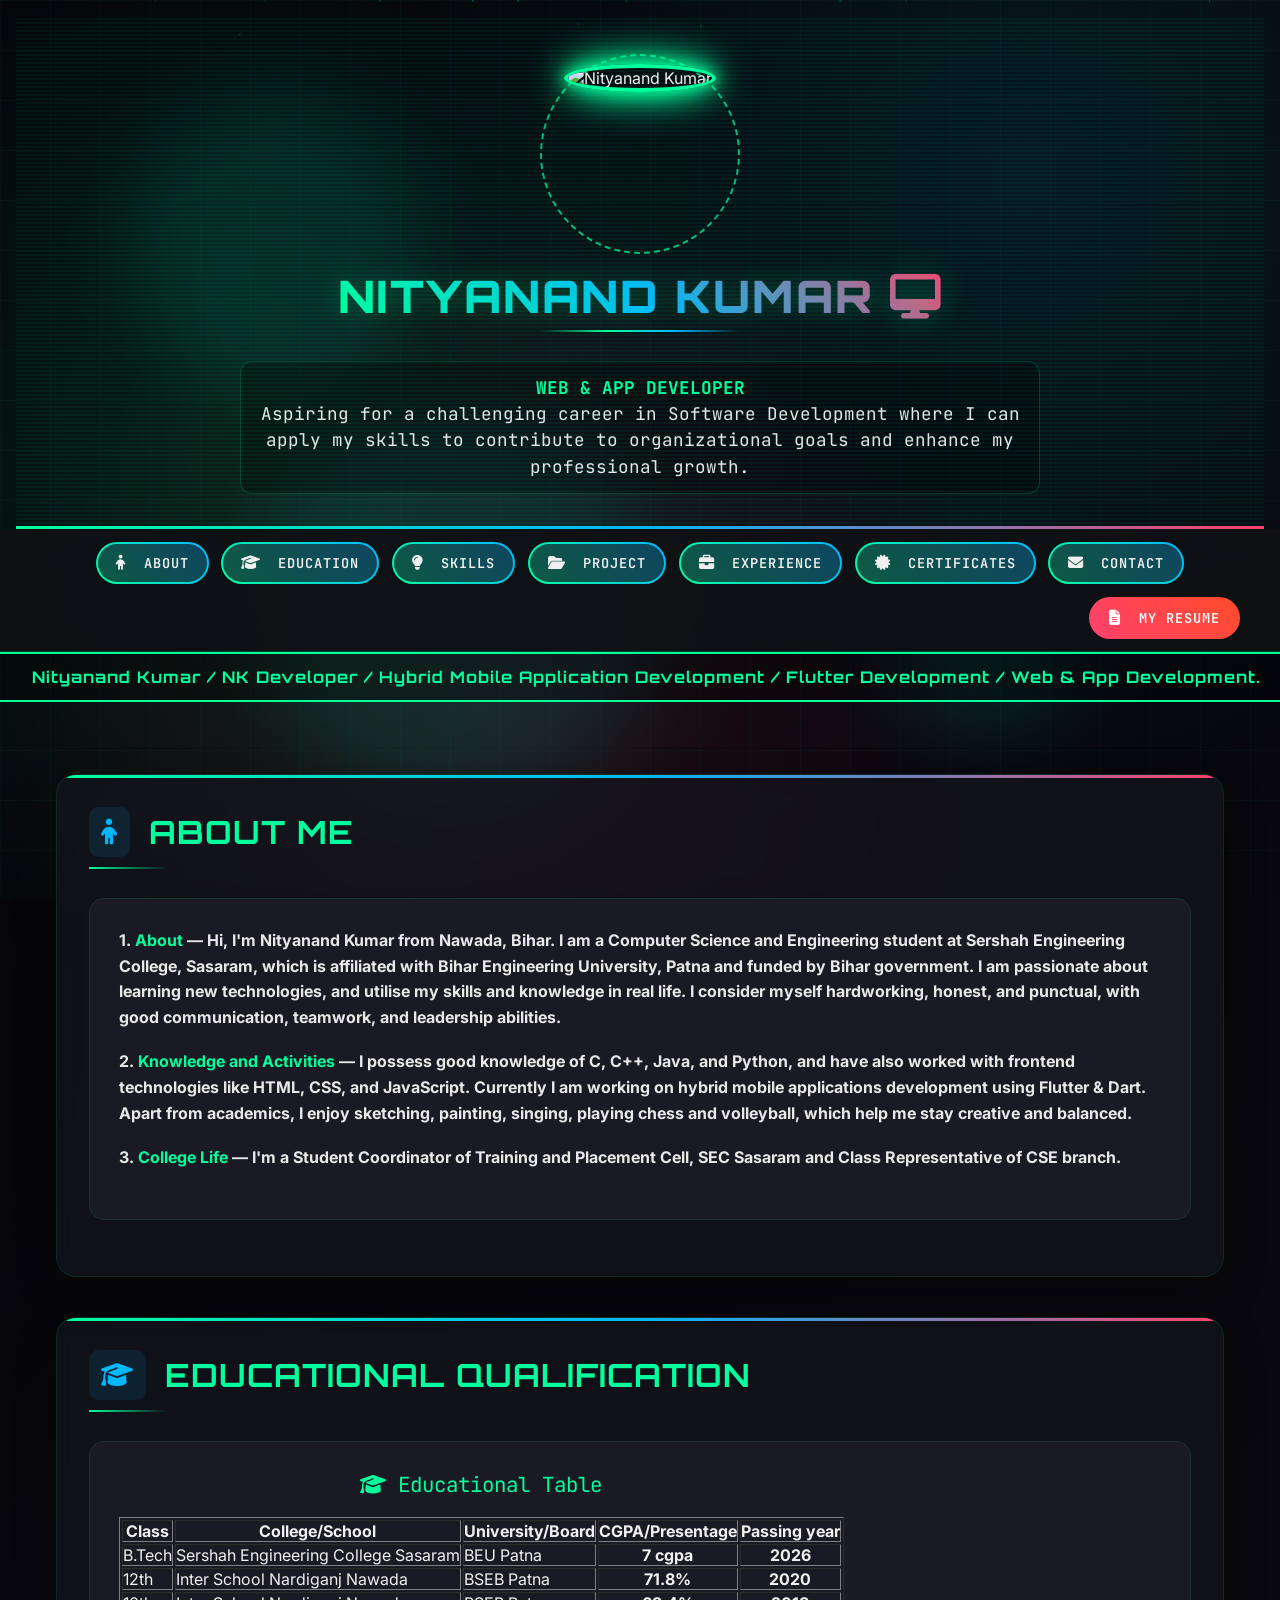
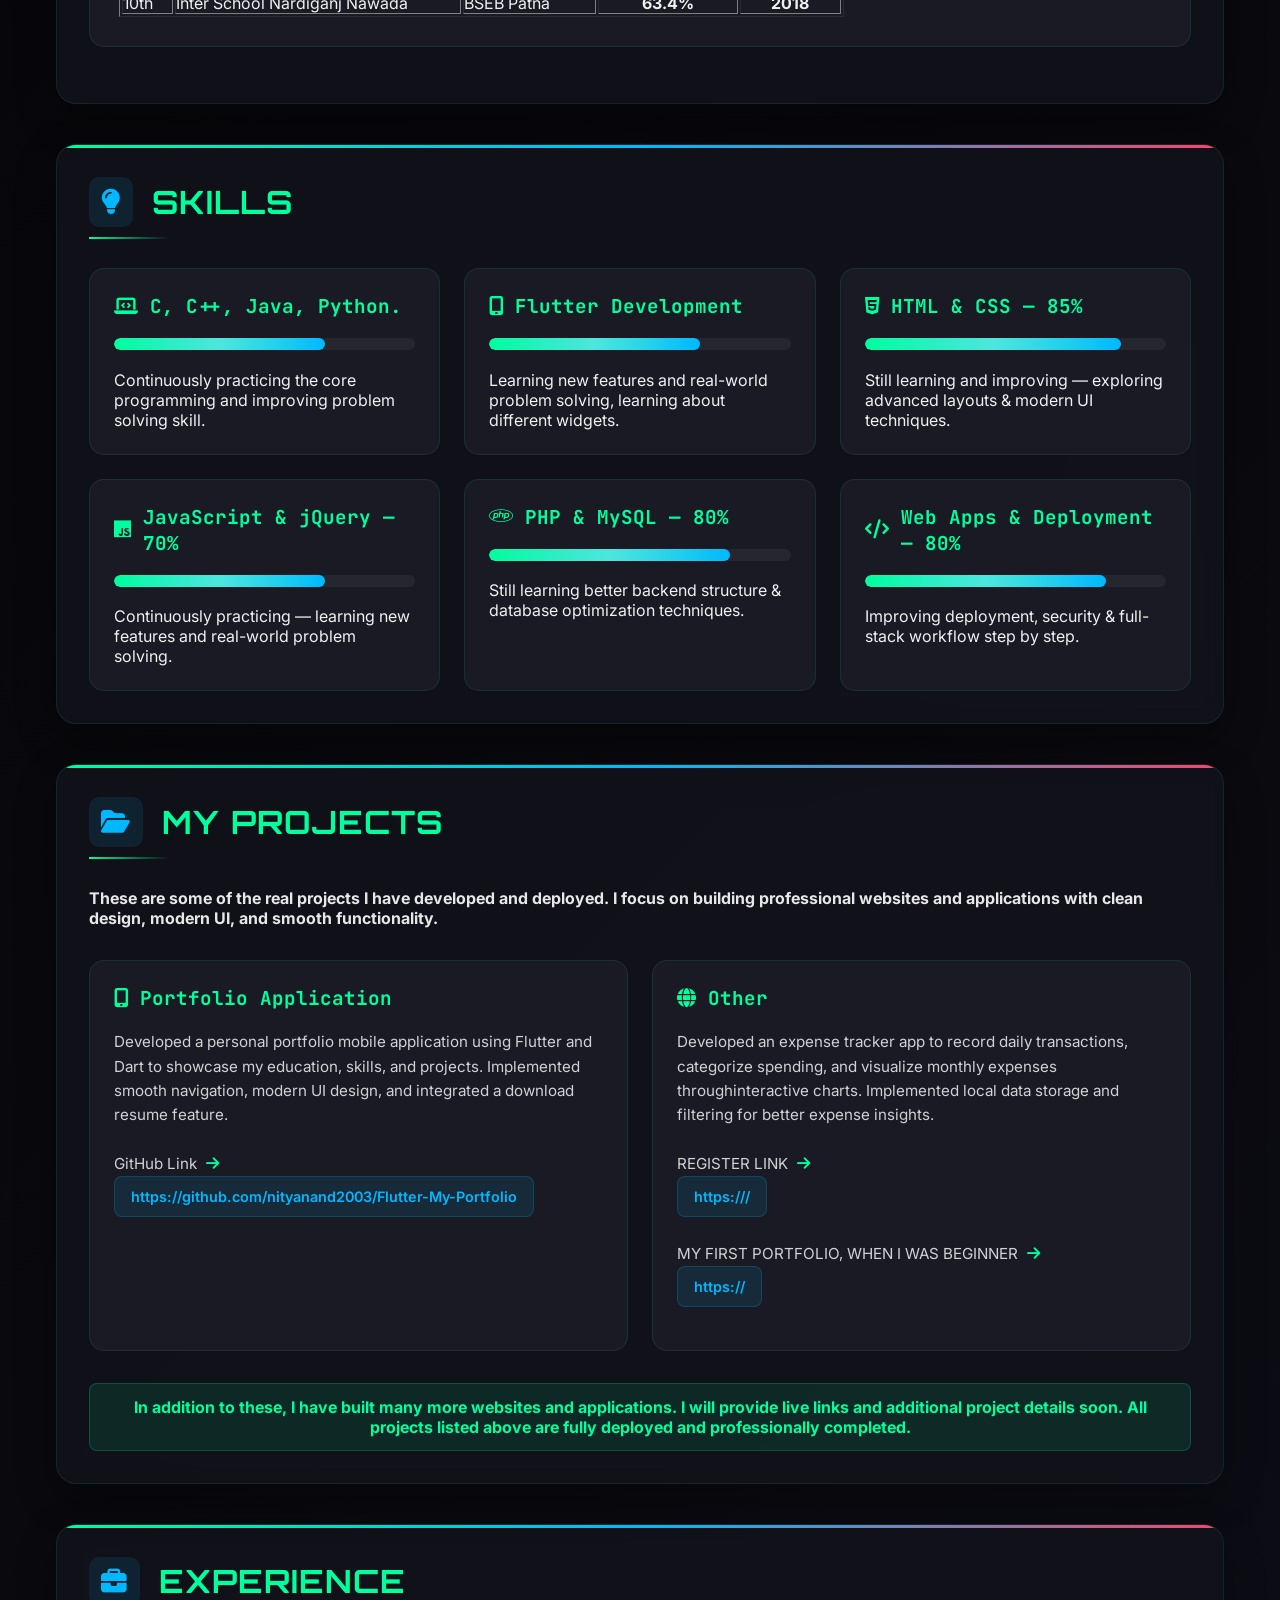
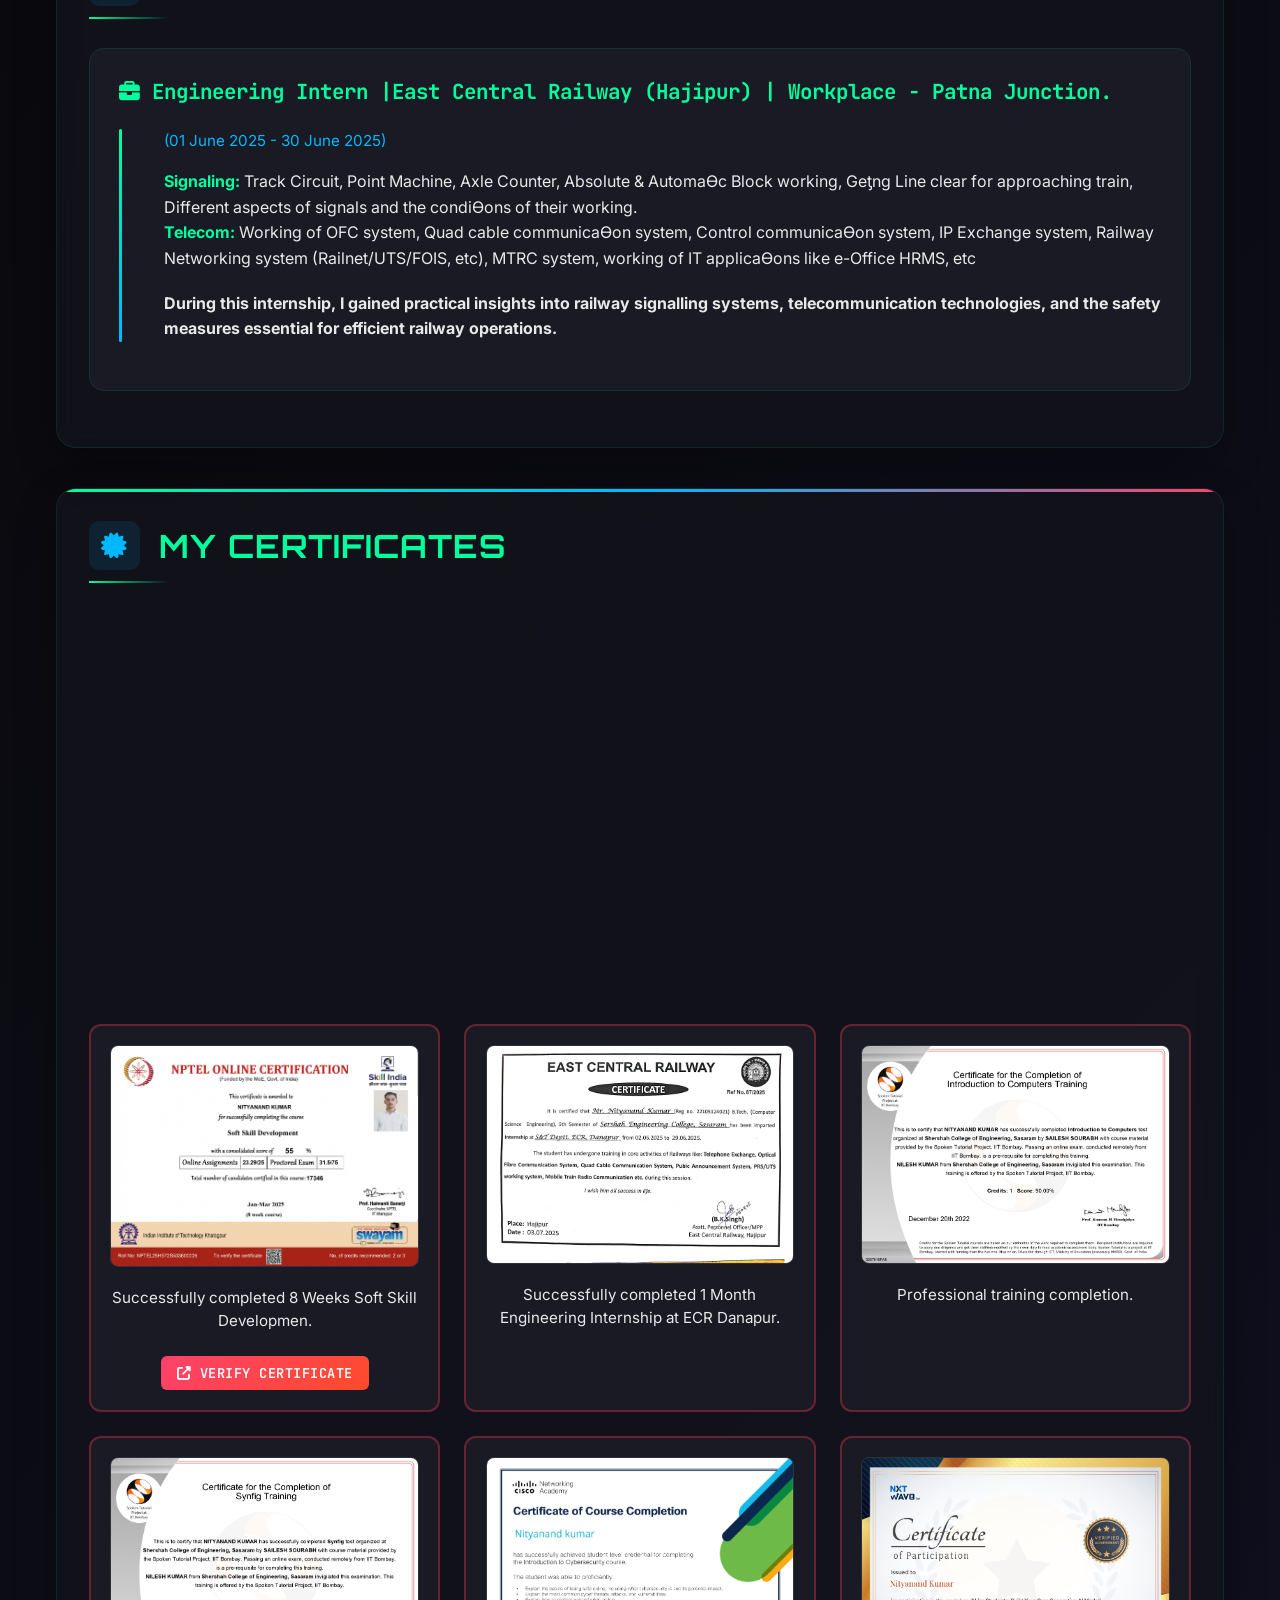
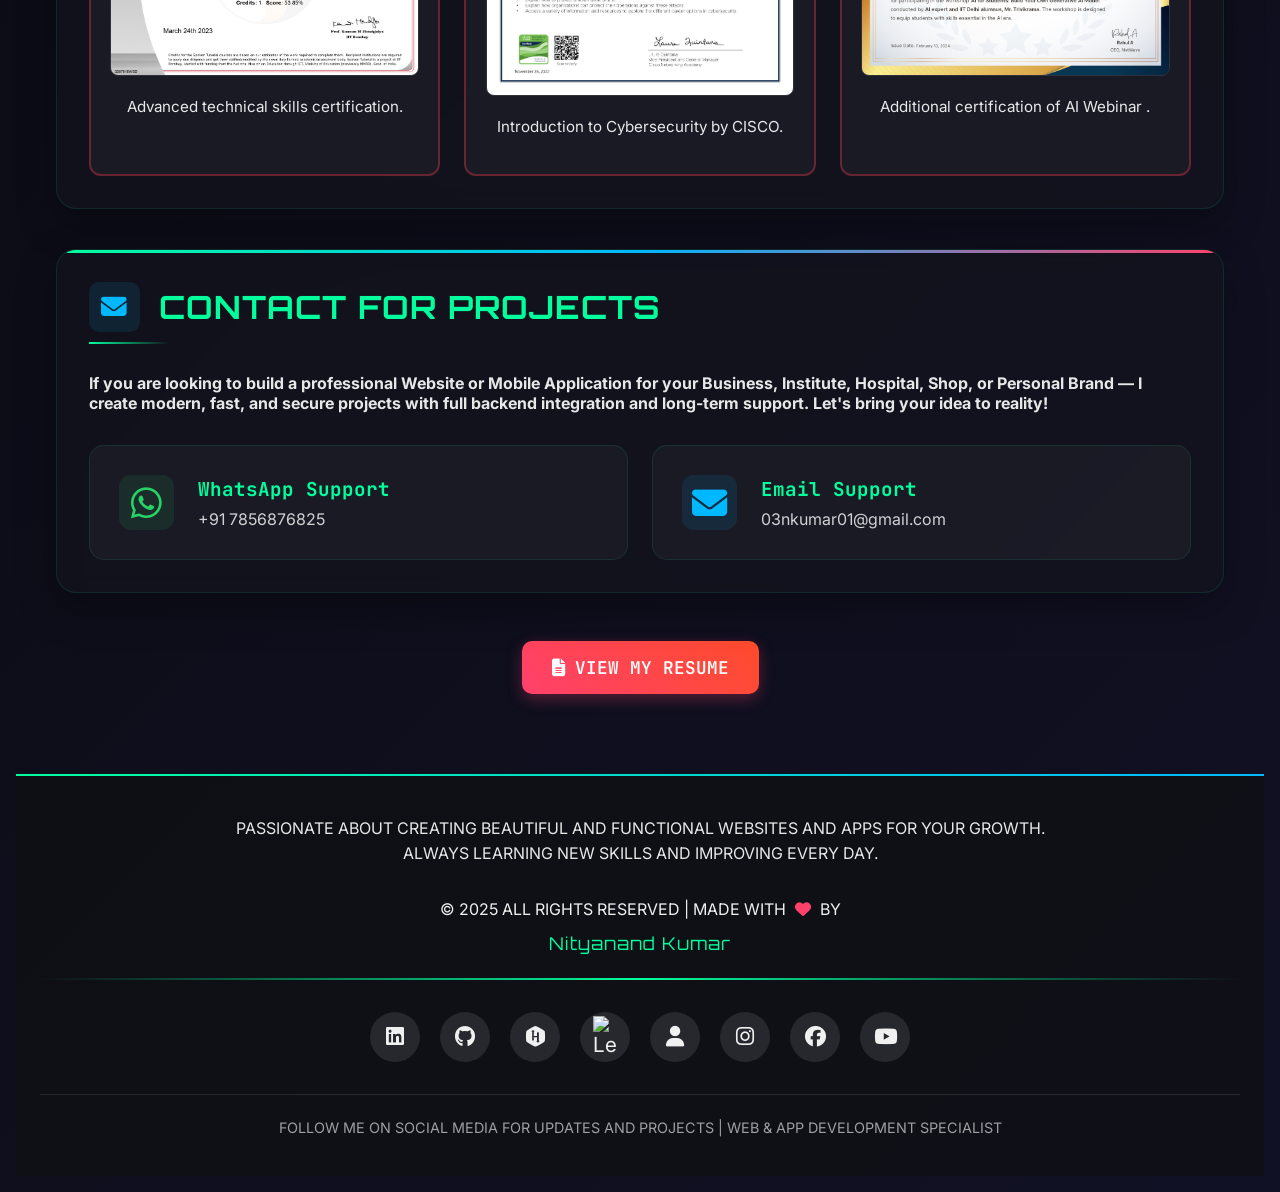
==== My_Portfolio.html @ c2ec9e03 "first commit" ====
<!DOCTYPE html>
<html lang="en">

<head>
    <meta charset="UTF-8">
    <meta name="viewport" content="width=device-width, initial-scale=1.0">
    <title>NK Developer — Nityanand Kumar | Web & App Developer | Content Creator</title>
    <meta name="description"
        content="Nityanand Kumar | Professional Web Developer & App Developer | Content Creator | Creating powerful portfolio, business, and institutional websites with clean design and smart functionality.">
    <meta name="keywords"
        content="web developer, app developer, NK Developer, N Kumar, Nityanand, Nityanand Kumar, portfolio website, business website, web development, flutter development, Hybrid mobile app developer, app development, content creator">
    <meta name="author" content="Nityanand Kumar">
    <meta name="robots" content="index, follow">
    <meta property="og:title" content="NK Developer — Nityanand Kumar | Professional Web & App Developer">
    <meta property="og:description"
        content="Professional Web Developer & App Developer creating powerful websites and applications with clean design and smart functionality.">
    <meta property="og:type" content="website">
    <meta property="og:url" content="https://">
    <link rel="canonical" href="https://">

    <!-- Favicon -->
    <link rel="icon" type="image/x-icon"
        href="https://res.cloudinary.com/dmbr1jnez/image/upload/v1766595678/r0cweq0bkwaggs6kukcj.jpg">

    <link rel="stylesheet" href="https://cdnjs.cloudflare.com/ajax/libs/font-awesome/6.5.0/css/all.min.css">
    <link
        href="https://fonts.googleapis.com/css2?family=Orbitron:wght@400;700;900&family=Exo+2:wght@300;400;600;800&family=JetBrains+Mono:wght@300;400;600&family=Inter:wght@400;600;800&display=swap"
        rel="stylesheet">

    <!-- Structured Data for SEO -->
    <script type="application/ld+json">
    {
        "@context": "https://",
        "@type": "Person",
        "name": "Nityanand Kumar",
        "alternateName": "NK Developer",
        "url": "https://",
        "image": "https://res.cloudinary.com/dmbr1jnez/image/upload/v1766595678/r0cweq0bkwaggs6kukcj.jpg",
        "jobTitle": "Web & App Developer",
        "description": "Professional Web Developer and App Developer creating powerful websites and applications.",
        "address": {
            "@type": "PostalAddress",
            "addressRegion": "Bihar",
            "addressCountry": "India"
        },
        "sameAs": [
            "https://www.instagram.com/03nkumar",
            "https://youtube.com/@nkumarvideos",
            "https://www.sololearn.com/profile/"
        ]
    }
    </script>

    <style>
        :root {
            --primary: #00ff9d;
            --secondary: #00b8ff;
            --accent: #ff416c;
            --dark: #0a0a0f;
            --darker: #050508;
            --light: #f0f0f0;
            --card-bg: rgba(20, 20, 30, 0.7);
            --neon-glow: 0 0 15px var(--primary), 0 0 30px var(--primary), 0 0 45px var(--primary);
            --blue-glow: 0 0 15px var(--secondary), 0 0 30px var(--secondary), 0 0 45px var(--secondary);
            --red-glow: 0 0 15px var(--accent);
        }

        * {
            margin: 0;
            padding: 0;
            box-sizing: border-box;
            scroll-behavior: smooth;
        }

        body {
            font-family: 'Inter', sans-serif;
            background: linear-gradient(135deg, var(--darker) 0%, var(--dark) 50%, #111125 100%);
            color: var(--light);
            min-height: 100vh;
            overflow-x: hidden;
            position: relative;
            margin: 1rem;
        }

        caption {
            color: var(--primary);
            font-family: 'JetBrains Mono', monospace;
            font-size: 1.3rem;
            margin-bottom: 1.2rem;
            align-items: center;
            gap: 12px;
        }

        /* Animated Background */
        .bg-animation {
            position: fixed;
            top: 0;
            left: 0;
            width: 100%;
            height: 100%;
            z-index: -1;
            overflow: hidden;
        }

        .particles {
            position: absolute;
            width: 100%;
            height: 100%;
            background:
                radial-gradient(circle at 20% 50%, rgba(0, 255, 157, 0.1) 0%, transparent 50%),
                radial-gradient(circle at 80% 20%, rgba(0, 184, 255, 0.1) 0%, transparent 50%),
                radial-gradient(circle at 40% 80%, rgba(255, 65, 108, 0.1) 0%, transparent 50%);
        }

        .grid-lines {
            position: absolute;
            width: 100%;
            height: 100%;
            background-image:
                linear-gradient(rgba(0, 255, 157, 0.03) 1px, transparent 1px),
                linear-gradient(90deg, rgba(0, 184, 255, 0.03) 1px, transparent 1px);
            background-size: 50px 50px;
            animation: gridMove 20s linear infinite;
        }

        @keyframes gridMove {
            0% {
                transform: translate(0, 0);
            }

            100% {
                transform: translate(50px, 50px);
            }
        }

        .floating-shapes {
            position: absolute;
            width: 100%;
            height: 100%;
        }

        .shape {
            position: absolute;
            border-radius: 50%;
            background: linear-gradient(45deg, var(--primary), var(--secondary));
            opacity: 0.1;
            filter: blur(40px);
            animation: float 20s infinite ease-in-out;
        }

        .shape:nth-child(1) {
            width: 300px;
            height: 300px;
            top: 10%;
            left: 10%;
            animation-delay: 0s;
        }

        .shape:nth-child(2) {
            width: 200px;
            height: 200px;
            top: 60%;
            right: 15%;
            animation-delay: -5s;
        }

        .shape:nth-child(3) {
            width: 400px;
            height: 400px;
            bottom: 10%;
            left: 20%;
            animation-delay: -10s;
        }

        @keyframes float {

            0%,
            100% {
                transform: translateY(0) rotate(0deg);
            }

            33% {
                transform: translateY(-30px) rotate(120deg);
            }

            66% {
                transform: translateY(30px) rotate(240deg);
            }
        }

        /* Header */
        .header {
            padding: 3rem 1.5rem 2rem;
            text-align: center;
            position: relative;
            overflow: hidden;
            border-bottom: 3px solid transparent;
            border-image: linear-gradient(90deg, var(--primary), var(--secondary), var(--accent)) 1;
        }

        .header::before {
            content: '';
            position: absolute;
            top: 0;
            left: 0;
            right: 0;
            bottom: 0;
            background: repeating-linear-gradient(0deg,
                    transparent,
                    transparent 2px,
                    rgba(0, 255, 157, 0.05) 2px,
                    rgba(0, 255, 157, 0.05) 4px);
            pointer-events: none;
        }

        .profile-container {
            position: relative;
            width: 180px;
            height: 180px;
            margin: 0 auto 1.5rem;
        }

        .profile-img {
            width: 100%;
            height: 100%;
            border-radius: 50%;
            object-fit: cover;
            border: 4px solid var(--primary);
            position: relative;
            z-index: 2;
            animation: profileGlow 3s ease-in-out infinite alternate;
            box-shadow: var(--neon-glow);
        }

        .profile-ring {
            position: absolute;
            top: -10px;
            left: -10px;
            right: -10px;
            bottom: -10px;
            border-radius: 50%;
            border: 2px dashed var(--primary);
            animation: spin 20s linear infinite;
            opacity: 0.7;
        }

        @keyframes profileGlow {
            0% {
                box-shadow: var(--neon-glow);
            }

            100% {
                box-shadow: var(--blue-glow);
            }
        }

        @keyframes spin {
            0% {
                transform: rotate(0deg);
            }

            100% {
                transform: rotate(360deg);
            }
        }

        .header h1 {
            font-family: 'Orbitron', sans-serif;
            font-size: 2.8rem;
            font-weight: 900;
            background: linear-gradient(45deg, var(--primary), var(--secondary), var(--accent));
            -webkit-background-clip: text;
            background-clip: text;
            color: transparent;
            letter-spacing: 2px;
            margin-bottom: 0.8rem;
            text-shadow: 0 0 30px rgba(0, 255, 157, 0.3);
            position: relative;
            display: inline-block;
        }

        .header h1::after {
            content: '';
            position: absolute;
            bottom: -8px;
            left: 50%;
            transform: translateX(-50%);
            width: 200px;
            height: 2px;
            background: linear-gradient(90deg, transparent, var(--primary), var(--secondary), transparent);
        }

        .tagline {
            font-family: 'JetBrains Mono', monospace;
            font-size: 1.1rem;
            color: rgba(255, 255, 255, 0.9);
            max-width: 800px;
            margin: 1.5rem auto 0;
            line-height: 1.5;
            padding: 0.8rem;
            background: rgba(0, 0, 0, 0.3);
            border-radius: 12px;
            border: 1px solid rgba(0, 255, 157, 0.2);
        }

        /* Hamburger Menu */
        .hamburger-menu {
            position: fixed;
            top: 20px;
            right: 20px;
            z-index: 1001;
            display: none;
            flex-direction: column;
            justify-content: space-between;
            width: 40px;
            height: 40px;
            padding: 8px;
            background: rgba(15, 17, 20, 0.95);
            border-radius: 8px;
            border: 2px solid rgba(0, 255, 157, 0.3);
            cursor: pointer;
        }

        .hamburger-menu span {
            display: block;
            height: 3px;
            width: 100%;
            background: var(--primary);
            border-radius: 3px;
            transition: all 0.3s ease;
        }

        .hamburger-menu.active span:nth-child(1) {
            transform: translateY(11px) rotate(45deg);
        }

        .hamburger-menu.active span:nth-child(2) {
            opacity: 0;
        }

        .hamburger-menu.active span:nth-child(3) {
            transform: translateY(-11px) rotate(-45deg);
        }

        /* Resume Modal */
        .resume-modal {
            position: fixed;
            top: 0;
            left: 0;
            width: 100%;
            height: 100%;
            background: rgba(0, 0, 0, 0.9);
            z-index: 2000;
            display: none;
            justify-content: center;
            align-items: center;
            opacity: 0;
            transition: opacity 0.3s ease;
            padding: 20px;
        }

        .resume-modal.active {
            display: flex;
            opacity: 1;
        }

        .resume-content {
            background: var(--dark);
            border-radius: 15px;
            width: 90%;
            max-width: 800px;
            max-height: 90vh;
            overflow: auto;
            border: 2px solid var(--primary);
            box-shadow: 0 0 40px rgba(0, 255, 157, 0.3);
            position: relative;
        }

        .resume-img {
            width: 100%;
            height: auto;
            border-radius: 12px;
            display: block;
        }

        .resume-buttons {
            display: flex;
            justify-content: center;
            gap: 20px;
            padding: 20px;
            background: rgba(0, 0, 0, 0.7);
            border-top: 1px solid rgba(0, 255, 157, 0.2);
        }

        .resume-btn {
            padding: 12px 24px;
            border-radius: 8px;
            border: none;
            font-family: 'JetBrains Mono', monospace;
            font-weight: 600;
            cursor: pointer;
            transition: all 0.3s ease;
            display: flex;
            align-items: center;
            gap: 10px;
            font-size: 1rem;
        }

        .resume-btn.download {
            background: linear-gradient(135deg, var(--primary), var(--secondary));
            color: var(--dark);
        }

        .resume-btn.close {
            background: rgba(255, 65, 108, 0.2);
            color: var(--accent);
            border: 1px solid var(--accent);
        }

        .resume-btn:hover {
            transform: translateY(-3px);
            box-shadow: 0 8px 20px rgba(0, 255, 157, 0.3);
        }

        .close-modal {
            position: absolute;
            top: 15px;
            right: 15px;
            background: rgba(255, 65, 108, 0.2);
            color: var(--accent);
            border: 1px solid var(--accent);
            width: 40px;
            height: 40px;
            border-radius: 50%;
            display: flex;
            align-items: center;
            justify-content: center;
            cursor: pointer;
            font-size: 1.2rem;
            z-index: 2001;
        }

        /* Navigation */
        .navwrap {
            position: sticky;
            top: 0;
            z-index: 1000;
            background: rgba(15, 17, 20, 0.95);
            backdrop-filter: blur(10px);
            border-bottom: 1px solid rgba(0, 255, 157, 0.2);
            padding: 0.8rem;
            margin: 0 -1rem;
        }

        .nav {
            display: flex;
            justify-content: center;
            gap: 0.8rem;
            flex-wrap: wrap;
            max-width: 1200px;
            margin: 0 auto;
        }

        .nav-btn {
            padding: 10px 18px;
            border-radius: 40px;
            border: 2px solid transparent;
            background: linear-gradient(var(--card-bg), var(--card-bg)) padding-box,
                linear-gradient(45deg, var(--primary), var(--secondary)) border-box;
            color: var(--light);
            font-family: 'JetBrains Mono', monospace;
            font-weight: 600;
            cursor: pointer;
            transition: all 0.3s ease;
            position: relative;
            overflow: hidden;
            letter-spacing: 1px;
            font-size: 0.85rem;
        }

        .nav-btn::before {
            content: '';
            position: absolute;
            top: 0;
            left: -100%;
            width: 100%;
            height: 100%;
            background: linear-gradient(90deg, transparent, rgba(255, 255, 255, 0.1), transparent);
            transition: left 0.5s ease;
        }

        .nav-btn:hover::before {
            left: 100%;
        }

        .nav-btn:hover {
            transform: translateY(-3px);
            box-shadow: 0 8px 20px rgba(0, 255, 157, 0.3);
        }

        .nav-btn i {
            margin-right: 8px;
            font-size: 0.95rem;
        }

        /* Resume Button in Navigation */
        .nav-btn.resume-btn {
            background: linear-gradient(45deg, var(--accent), #ff4b2b) padding-box,
                linear-gradient(45deg, var(--accent), #ff4b2b) border-box;
            color: white;
            margin-left: auto;
        }

        /* Main Container */
        .container {
            max-width: 1200px;
            margin: 0 auto;
            padding: 2rem 1rem;
            position: relative;
            z-index: 1;
        }

        /* Sections */
        .section {
            margin: 2.5rem 0;
            padding: 2rem;
            background: var(--card-bg);
            backdrop-filter: blur(10px);
            border-radius: 20px;
            border: 1px solid rgba(0, 255, 157, 0.1);
            position: relative;
            overflow: hidden;
            box-shadow: 0 15px 40px rgba(0, 0, 0, 0.3);
            transition: transform 0.3s ease;
        }

        .section:hover {
            transform: translateY(-5px);
            border-color: var(--primary);
            box-shadow: 0 20px 50px rgba(0, 255, 157, 0.1);
        }

        .section::before {
            content: '';
            position: absolute;
            top: 0;
            left: 0;
            right: 0;
            height: 3px;
            background: linear-gradient(90deg, var(--primary), var(--secondary), var(--accent));
            animation: shimmer 3s infinite linear;
        }

        @keyframes shimmer {
            0% {
                background-position: -200px 0;
            }

            100% {
                background-position: calc(200px + 100%) 0;
            }
        }

        /* Resume Section Button */
        .resume-section-btn {
            display: block;
            margin: 3rem auto 0;
            padding: 15px 30px;
            background: linear-gradient(45deg, var(--accent), #ff4b2b);
            color: white;
            border: none;
            border-radius: 10px;
            font-family: 'JetBrains Mono', monospace;
            font-weight: 600;
            font-size: 1.1rem;
            cursor: pointer;
            transition: all 0.3s ease;
            box-shadow: 0 5px 15px rgba(255, 65, 108, 0.3);
            display: flex;
            align-items: center;
            justify-content: center;
            gap: 10px;
            width: fit-content;
        }

        .resume-section-btn:hover {
            transform: translateY(-3px);
            box-shadow: 0 10px 25px rgba(255, 65, 108, 0.5);
        }

        /* Section Titles */
        .h2 {
            font-family: 'Orbitron', sans-serif;
            font-size: 2rem;
            color: var(--primary);
            margin-bottom: 1.8rem;
            display: flex;
            align-items: center;
            gap: 1.2rem;
            letter-spacing: 1px;
            position: relative;
            padding-bottom: 0.8rem;
        }

        .h2::after {
            content: '';
            position: absolute;
            bottom: 0;
            left: 0;
            width: 80px;
            height: 2px;
            background: linear-gradient(90deg, var(--primary), transparent);
        }

        .h2 i {
            font-size: 1.6rem;
            color: var(--secondary);
            background: rgba(0, 184, 255, 0.1);
            padding: 12px;
            border-radius: 10px;
        }

        /* Cards */
        .card {
            background: rgba(30, 30, 40, 0.8);
            padding: 1.8rem;
            border-radius: 15px;
            border: 1px solid rgba(0, 255, 157, 0.1);
            margin-bottom: 1.5rem;
            position: relative;
            overflow: hidden;
            transition: all 0.3s ease;
        }

        .card:hover {
            border-color: var(--primary);
            box-shadow: 0 10px 30px rgba(0, 255, 157, 0.15);
            transform: translateY(-3px);
        }

        .card::before {
            content: '';
            position: absolute;
            top: 0;
            left: 0;
            width: 100%;
            height: 100%;
            background: linear-gradient(45deg, transparent, rgba(0, 255, 157, 0.05), transparent);
            transform: translateX(-100%);
            transition: transform 0.6s ease;
        }

        .card:hover::before {
            transform: translateX(100%);
        }

        .card h3 {
            color: var(--primary);
            font-family: 'JetBrains Mono', monospace;
            font-size: 1.3rem;
            margin-bottom: 1.2rem;
            display: flex;
            align-items: center;
            gap: 12px;
        }

        .card p {
            color: rgba(255, 255, 255, 0.9);
            line-height: 1.6;
            font-size: 1rem;
            margin-bottom: 1.2rem;
        }

        /* Lists */
        ul {
            list-style: none;
            margin: 1.2rem 0;
            padding-left: 1.2rem;
        }

        li {
            color: var(--light);
            margin-bottom: 0.8rem;
            padding-left: 1.5rem;
            position: relative;
            line-height: 1.5;
            font-size: 0.95rem;
        }

        li::before {
            content: '▸';
            position: absolute;
            left: 0;
            color: var(--primary);
            font-weight: bold;
            font-size: 1.1rem;
        }

        /* Skill Bars */
        .skills-grid {
            display: grid;
            grid-template-columns: repeat(auto-fit, minmax(280px, 1fr));
            gap: 1.5rem;
            margin-top: 1.5rem;
        }

        .skill {
            padding: 1.5rem;
            background: rgba(30, 30, 40, 0.8);
            border-radius: 15px;
            border: 1px solid rgba(0, 255, 157, 0.1);
            transition: all 0.3s ease;
            position: relative;
            overflow: hidden;
        }

        .skill:hover {
            border-color: var(--primary);
            transform: translateY(-5px);
            box-shadow: 0 15px 40px rgba(0, 255, 157, 0.2);
        }

        .skill h4 {
            color: var(--primary);
            font-family: 'JetBrains Mono', monospace;
            margin-bottom: 1.2rem;
            display: flex;
            align-items: center;
            gap: 12px;
            font-size: 1.2rem;
        }

        .skill-bar {
            height: 12px;
            background: rgba(255, 255, 255, 0.05);
            border-radius: 8px;
            overflow: hidden;
            margin: 1.2rem 0;
            position: relative;
        }

        .skill-fill {
            height: 100%;
            background: linear-gradient(90deg, var(--primary), var(--secondary));
            border-radius: 8px;
            width: 0;
            transition: width 1.5s cubic-bezier(0.21, 0.9, 0.3, 1);
            position: relative;
        }

        .skill-fill::after {
            content: '';
            position: absolute;
            top: 0;
            left: 0;
            right: 0;
            bottom: 0;
            background: linear-gradient(90deg, transparent, rgba(255, 255, 255, 0.3), transparent);
            animation: shine 2s infinite;
        }

        @keyframes shine {
            0% {
                transform: translateX(-100%);
            }

            100% {
                transform: translateX(100%);
            }
        }

        /* Projects */
        .projects {
            display: grid;
            grid-template-columns: repeat(auto-fit, minmax(300px, 1fr));
            gap: 1.5rem;
            margin-top: 1.5rem;
        }

        .project {
            background: rgba(30, 30, 40, 0.8);
            border: 1px solid rgba(0, 255, 157, 0.1);
            border-radius: 15px;
            padding: 1.5rem;
            transition: all 0.3s ease;
            position: relative;
            overflow: hidden;
            cursor: pointer;
        }

        .project:hover {
            border-color: var(--primary);
            transform: translateY(-8px) scale(1.01);
            box-shadow: 0 20px 50px rgba(0, 255, 157, 0.2);
        }

        .project h5 {
            color: var(--primary);
            font-family: 'JetBrains Mono', monospace;
            font-size: 1.2rem;
            margin-bottom: 1.2rem;
            display: flex;
            align-items: center;
            gap: 12px;
        }

        .project p {
            color: rgba(255, 255, 255, 0.8);
            line-height: 1.6;
            margin-bottom: 1.2rem;
            font-size: 0.95rem;
        }

        .project-link {
            display: inline-block;
            color: var(--secondary);
            text-decoration: none;
            font-weight: 600;
            padding: 8px 16px;
            background: rgba(0, 184, 255, 0.1);
            border-radius: 8px;
            transition: all 0.3s ease;
            border: 1px solid rgba(0, 184, 255, 0.2);
            font-size: 0.9rem;
        }

        .project-link:hover {
            background: rgba(0, 184, 255, 0.2);
            transform: translateX(3px);
            color: var(--primary);
        }

        /* Certificates */
        .certificates-grid {
            display: grid;
            grid-template-columns: repeat(auto-fit, minmax(300px, 1fr));
            gap: 1.5rem;
            margin-top: 1.5rem;
        }

        .certificate-item {
            background: rgba(30, 30, 40, 0.8);
            border: 2px solid rgba(220, 53, 69, 0.4);
            border-radius: 12px;
            padding: 1.2rem;
            transition: all 0.3s ease;
            position: relative;
            overflow: hidden;
            display: flex;
            flex-direction: column;
            align-items: center;
        }

        .certificate-item:hover {
            border-color: var(--accent);
            transform: translateY(-3px);
            box-shadow: 0 8px 20px rgba(255, 65, 108, 0.3);
        }

        .certificate-image-container {
            width: 100%;
            margin-bottom: 1rem;
            text-align: center;
        }

        .certificate-item img {
            max-width: 100%;
            height: auto;
            border-radius: 8px;
            border: 1px solid rgba(255, 255, 255, 0.1);
        }

        .certificate-content {
            text-align: center;
            width: 100%;
        }

        .certificate-content p {
            color: rgba(255, 255, 255, 0.9);
            line-height: 1.5;
            margin-bottom: 1rem;
            font-size: 0.95rem;
        }

        .verify-btn {
            display: inline-block;
            padding: 8px 16px;
            background: linear-gradient(135deg, var(--accent), #ff4b2b);
            color: white;
            text-decoration: none;
            border-radius: 6px;
            font-weight: 600;
            margin-top: 0.5rem;
            transition: all 0.3s ease;
            border: none;
            cursor: pointer;
            font-family: 'JetBrains Mono', monospace;
            letter-spacing: 0.5px;
            font-size: 0.85rem;
        }

        .verify-btn:hover {
            transform: translateY(-2px);
            box-shadow: 0 6px 15px rgba(255, 65, 108, 0.4);
        }

        /* Contact */
        .contact-cards {
            display: grid;
            grid-template-columns: repeat(auto-fit, minmax(280px, 1fr));
            gap: 1.5rem;
            margin-top: 1.5rem;
        }

        .contact-card {
            background: rgba(30, 30, 40, 0.8);
            border: 1px solid rgba(0, 255, 157, 0.1);
            border-radius: 15px;
            padding: 1.8rem;
            transition: all 0.3s ease;
            cursor: pointer;
            display: flex;
            align-items: center;
            gap: 1.5rem;
        }

        .contact-card:hover {
            border-color: var(--primary);
            transform: translateX(10px) scale(1.01);
            box-shadow: 0 15px 40px rgba(0, 255, 157, 0.2);
        }

        .contact-icon {
            font-size: 2.2rem;
            min-width: 55px;
            height: 55px;
            display: flex;
            align-items: center;
            justify-content: center;
            border-radius: 12px;
            background: rgba(0, 255, 157, 0.1);
            transition: all 0.3s ease;
        }

        .contact-card:hover .contact-icon {
            transform: scale(1.1) rotate(-8deg);
        }

        .contact-info h4 {
            color: var(--primary);
            font-family: 'JetBrains Mono', monospace;
            font-size: 1.2rem;
            margin-bottom: 0.4rem;
        }

        .contact-info p {
            color: rgba(255, 255, 255, 0.8);
            font-size: 1rem;
        }

        #whatsapp .contact-icon {
            background: rgba(37, 211, 102, 0.1);
            color: #25D366;
        }

        #email .contact-icon {
            background: rgba(0, 184, 255, 0.1);
            color: var(--secondary);
        }

        /* Footer */
        .footer {
            margin-top: 3rem;
            padding: 2.5rem 1rem;
            background: rgba(15, 17, 20, 0.8);
            border-top: 2px solid transparent;
            border-image: linear-gradient(90deg, var(--primary), var(--secondary)) 1;
            position: relative;
            overflow: hidden;
        }

        .footer-content {
            max-width: 1200px;
            margin: 0 auto;
        }

        .footer-text {
            text-align: center;
            margin-bottom: 2rem;
            font-size: 1rem;
            line-height: 1.6;
            color: rgba(255, 255, 255, 0.9);
        }

        .social-links {
            display: flex;
            justify-content: center;
            gap: 20px;
            margin: 2rem 0;
            flex-wrap: wrap;
        }

        .social-link {
            width: 50px;
            height: 50px;
            border-radius: 50%;
            background: rgba(255, 255, 255, 0.1);
            display: flex;
            align-items: center;
            justify-content: center;
            color: var(--light);
            font-size: 1.3rem;
            transition: all 0.3s ease;
            text-decoration: none;
            border: 1px solid transparent;
        }

        .social-link:hover {
            background: var(--primary);
            color: var(--dark);
            transform: translateY(-5px) scale(1.1);
            box-shadow: 0 10px 25px rgba(0, 255, 157, 0.3);
            border-color: var(--primary);
        }

        .copyright {
            text-align: center;
            color: rgba(255, 255, 255, 0.6);
            font-size: 0.9rem;
            margin-top: 1.5rem;
            padding-top: 1.5rem;
            border-top: 1px solid rgba(255, 255, 255, 0.1);
        }

        .name-highlight {
            color: var(--primary);
            font-family: 'Orbitron', sans-serif;
            font-size: 1.1rem;
            letter-spacing: 1px;
        }

        /* Scroll to Top */
        #scrollTopBtn {
            position: fixed;
            bottom: 25px;
            right: 25px;
            width: 50px;
            height: 50px;
            background: linear-gradient(135deg, var(--primary), var(--secondary));
            color: var(--dark);
            border: none;
            border-radius: 50%;
            cursor: pointer;
            display: flex;
            align-items: center;
            justify-content: center;
            font-size: 1.3rem;
            z-index: 1000;
            transition: all 0.3s ease;
            box-shadow: 0 4px 15px rgba(0, 255, 157, 0.3);
            opacity: 0;
            visibility: hidden;
        }

        #scrollTopBtn.show {
            opacity: 1;
            visibility: visible;
        }

        #scrollTopBtn:hover {
            transform: translateY(-3px) scale(1.1);
            box-shadow: 0 8px 25px rgba(0, 255, 157, 0.5);
        }

        /* Marquee */
        .marquee-container {
            background: rgba(0, 0, 0, 0.3);
            padding: 0.8rem 0;
            border-top: 2px solid var(--primary);
            border-bottom: 2px solid var(--primary);
            overflow: hidden;
            position: relative;
            margin: 0 -1rem;
        }

        .marquee {
            display: flex;
            animation: marquee 20s linear infinite;
            white-space: nowrap;
        }

        .marquee-text {
            color: var(--primary);
            font-family: 'Orbitron', sans-serif;
            font-weight: 700;
            font-size: 1rem;
            letter-spacing: 1px;
            padding: 0 2rem;
        }

        @keyframes marquee {
            0% {
                transform: translateX(0);
            }

            100% {
                transform: translateX(-50%);
            }
        }

        /* Responsive */
        @media (max-width: 1024px) {
            .header h1 {
                font-size: 2.4rem;
            }

            .section {
                padding: 1.5rem;
            }

            .h2 {
                font-size: 1.7rem;
            }
        }

        @media (max-width: 768px) {
            .hamburger-menu {
                display: flex;
            }

            .navwrap {
                position: fixed;
                top: 0;
                left: 0;
                width: 100%;
                height: 100vh;
                background: rgba(5, 5, 8, 0.98);
                backdrop-filter: blur(10px);
                transform: translateX(100%);
                transition: transform 0.3s ease;
                z-index: 1000;
                padding: 80px 20px 20px;
                margin: 0;
                overflow-y: auto;
            }

            .navwrap.active {
                transform: translateX(0);
            }

            .nav {
                flex-direction: column;
                align-items: center;
                gap: 15px;
            }

            .nav-btn {
                width: 100%;
                max-width: 300px;
                justify-content: center;
            }

            .header {
                padding: 2rem 1rem 1.5rem;
            }

            .header h1 {
                font-size: 2rem;
            }

            .profile-container {
                width: 150px;
                height: 150px;
            }

            .tagline {
                font-size: 1rem;
                padding: 0.7rem;
            }

            .nav {
                gap: 0.4rem;
            }

            .nav-btn {
                padding: 12px 20px;
                font-size: 0.9rem;
            }

            .section {
                padding: 1.2rem;
                margin: 2rem 0;
            }

            .h2 {
                font-size: 1.5rem;
                flex-direction: column;
                align-items: flex-start;
                gap: 0.8rem;
            }

            .card {
                padding: 1.2rem;
            }

            .projects,
            .certificates-grid,
            .contact-cards {
                grid-template-columns: 1fr;
            }

            .skills-grid {
                grid-template-columns: 1fr;
            }

            .certificate-item {
                padding: 1rem;
            }

            .resume-content {
                width: 95%;
                padding: 10px;
            }

            .resume-buttons {
                flex-direction: column;
                gap: 10px;
            }

            .resume-btn {
                width: 100%;
                justify-content: center;
            }
        }

        @media (max-width: 480px) {
            body {
                margin: 0.5rem;
            }

            .header h1 {
                font-size: 1.7rem;
            }

            .tagline {
                font-size: 0.9rem;
            }

            .nav-btn {
                padding: 10px 16px;
                font-size: 0.85rem;
            }

            .nav-btn i {
                margin-right: 4px;
                font-size: 0.85rem;
            }

            .h2 {
                font-size: 1.3rem;
            }

            .card h3,
            .skill h4,
            .project h5 {
                font-size: 1.1rem;
            }

            .contact-card {
                flex-direction: column;
                text-align: center;
                padding: 1.2rem;
            }

            .social-link {
                width: 45px;
                height: 45px;
                font-size: 1.1rem;
            }

            .certificate-item {
                padding: 0.8rem;
            }

            .verify-btn {
                padding: 7px 14px;
                font-size: 0.8rem;
            }

            .resume-section-btn {
                padding: 12px 24px;
                font-size: 1rem;
                width: 100%;
            }
        }

        /* Text Selection */
        ::selection {
            background: var(--primary);
            color: var(--dark);
        }

        /* Scrollbar */
        ::-webkit-scrollbar {
            width: 8px;
        }

        ::-webkit-scrollbar-track {
            background: var(--darker);
        }

        ::-webkit-scrollbar-thumb {
            background: linear-gradient(var(--primary), var(--secondary));
            border-radius: 4px;
        }

        ::-webkit-scrollbar-thumb:hover {
            background: linear-gradient(var(--secondary), var(--primary));
        }
    </style>


</head>

<body>
    <!-- Animated Background -->
    <div class="bg-animation">
        <div class="particles"></div>
        <div class="grid-lines"></div>
        <div class="floating-shapes">
            <div class="shape"></div>
            <div class="shape"></div>
            <div class="shape"></div>
        </div>
    </div>

    <!-- Hamburger Menu -->
    <div class="hamburger-menu" id="hamburgerMenu" aria-label="Toggle Navigation Menu">
        <span></span>
        <span></span>
        <span></span>
    </div>

    <!-- Resume Modal -->
    <div class="resume-modal" id="resumeModal">
        <div class="resume-content">
            <div class="close-modal" id="closeModal" aria-label="Close Resume">
                <i class="fas fa-times"></i>
            </div>
            <img src="image/Nityanand_Resume.jpg" alt="Nityanand Kumar Resume" class="resume-img" loading="lazy">
            <div class="resume-buttons">
                <button class="resume-btn download" id="downloadResume" aria-label="Download Resume">
                    <i class="fas fa-download"></i> DOWNLOAD RESUME
                </button>
                <button class="resume-btn close" id="closeResumeModal" aria-label="Close Resume Modal">
                    <i class="fas fa-times"></i> CLOSE
                </button>
            </div>
        </div>
    </div>

    <!-- Scroll to Top -->
    <button id="scrollTopBtn" aria-label="Scroll to top">
        <i class="fas fa-arrow-up"></i>
    </button>

    <!-- HEADER -->
    <header class="header">
        <div class="profile-container">
            <img class="profile-img"
                src="https://res.cloudinary.com/dmbr1jnez/image/upload/v1766595678/r0cweq0bkwaggs6kukcj.jpg"
                alt="Nityanand Kumar" loading="lazy">
            <div class="profile-ring"></div>
        </div>
        <h1 class="glitch">NITYANAND KUMAR <i class="fa fa-desktop"></i></h1>
        <div class="tagline">
            <b style="color: var(--primary);">WEB & APP DEVELOPER</b>
            <div> Aspiring for a challenging career in Software Development where I can apply my skills to contribute to
                organizational
                goals and enhance my professional growth.
            </div>
    </header>

    <!-- NAV -->
    <div class="navwrap" id="navWrap">
        <nav class="nav" aria-label="Main Navigation">
            <button class="nav-btn" data-target="#about" aria-label="About Section"><i class="fas fa-child"></i>
                ABOUT</button>
            <button class="nav-btn" data-target="#education" aria-label="Education Section"><i
                    class="fas fa-graduation-cap"></i> EDUCATION</button>
            <button class="nav-btn" data-target="#skills" aria-label="Skills Section"><i class="fas fa-lightbulb"></i>
                SKILLS</button>
            <button class="nav-btn" data-target="#portfolio" aria-label="Portfolio Section"><i
                    class="fas fa-folder-open"></i> PROJECT</button>
            <button class="nav-btn" data-target="#career" aria-label="Career Section"><i class="fas fa-briefcase"></i>
                EXPERIENCE</button>
            <button class="nav-btn" data-target="#certificates" aria-label="Certificates Section"><i
                    class="fas fa-certificate"></i> CERTIFICATES</button>
            <button class="nav-btn" data-target="#contact" aria-label="Contact Section"><i class="fas fa-envelope"></i>
                CONTACT</button>
            <button class="nav-btn resume-btn" id="navResumeBtn" aria-label="View My Resume">
                <i class="fas fa-file-alt"></i> MY RESUME
            </button>
        </nav>
    </div>

    <!-- Marquee -->
    <div class="marquee-container">
        <div class="marquee" aria-hidden="true">
            <span class="marquee-text">Nityanand Kumar / NK Developer / Hybrid Mobile Application Development / Flutter
                Development / Web & App Development.</span>
            <span class="marquee-text">Content Creation / Business Solutions / Professional Portfolio.</span>
        </div>
    </div>

    <main class="container">
        <!-- Rest of your HTML content remains exactly the same -->
        <!-- ABOUT -->
        <section id="about" class="section">
            <h2 class="h2"><i class="fas fa-child"></i> ABOUT ME</h2>

            <div class="card">
                <p style="font-weight: bold;">
                    1. <b style="color: var(--primary);">About</b> — Hi, I'm Nityanand Kumar from Nawada, Bihar. I am a
                    Computer Science and Engineering student at Sershah Engineering College, Sasaram, which is
                    affiliated with Bihar Engineering University, Patna and funded by Bihar government. I am passionate
                    about learning new technologies, and utilise my skills and knowledge in real life. I consider myself
                    hardworking, honest, and punctual, with good communication, teamwork, and leadership abilities.
                </p>

                <p style="font-weight: bold;">
                    2. <b style="color: var(--primary);">Knowledge and Activities</b> — I possess good knowledge of C,
                    C++, Java, and Python, and have also worked with frontend technologies like HTML, CSS, and
                    JavaScript. Currently I am working on hybrid mobile applications development using Flutter & Dart.
                    Apart from academics, I enjoy sketching, painting, singing, playing chess and volleyball, which help
                    me stay creative and balanced.
                </p>

                <p style="font-weight: bold;">
                    3. <b style="color: var(--primary);">College Life</b> — I'm a Student Coordinator of Training and
                    Placement Cell, SEC Sasaram and Class Representative of CSE branch.
                </p>
            </div>
        </section>

        <!-- EDUCATION -->
        <section id="education" class="section">
            <h2 class="h2"><i class="fas fa-graduation-cap"></i> EDUCATIONAL QUALIFICATION</h2>
            <div class="card">
                <Table border="black">
                    <caption><i class="fas fa-graduation-cap"></i> Educational Table </caption>
                    <!-- class="edu" style="color: #00ff9d;" -->
                    <thead>
                        <tr>
                            <th> Class </th>
                            <th> College/School </th>
                            <th> University/Board </th>
                            <th> CGPA/Presentage </th>
                            <th> Passing year </th>
                        </tr>
                    </thead>
                    <tbody>
                        <tr>
                            <td> B.Tech </td>
                            <td> Sershah Engineering College Sasaram </td>
                            <td> BEU Patna </td>
                            <th> 7 cgpa </th>
                            <th> 2026 </th>
                        </tr>
                        <tr>
                            <td> 12th </td>
                            <td> Inter School Nardiganj Nawada </td>
                            <td> BSEB Patna </td>
                            <th> 71.8% </th>
                            <th> 2020 </th>
                        </tr>
                        <tr>
                            <td> 10th </td>
                            <td> Inter School Nardiganj Nawada </td>
                            <td> BSEB Patna </td>
                            <th> 63.4% </th>
                            <th> 2018 </th>
                        </tr>
                    </tbody>
                </Table>
            </div>
        </section>

        <!-- SKILLS -->
        <section id="skills" class="section">
            <h2 class="h2"><i class="fas fa-lightbulb"></i> SKILLS</h2>

            <div class="skills-grid">
                <div class="skill">
                    <h4><i class="fas fa-laptop-code"></i> C, C++, Java, Python.</h4>
                    <div class="skill-bar">
                        <div class="skill-fill" data-width="70%"></div>
                    </div>
                    <p>Continuously practicing the core programming and improving problem solving skill.</p>
                </div>

                <div class="skill">
                    <h4><i class="fas fa-mobile-alt"></i> Flutter Development</h4>
                    <div class="skill-bar">
                        <div class="skill-fill" data-width="70%"></div>
                    </div>
                    <p>Learning new features and real-world problem solving, learning about different widgets.</p>
                </div>

                <div class="skill">
                    <h4><i class="fab fa-html5"></i> HTML & CSS — 85%</h4>
                    <div class="skill-bar">
                        <div class="skill-fill" data-width="85%"></div>
                    </div>
                    <p>Still learning and improving — exploring advanced layouts & modern UI techniques.</p>
                </div>

                <div class="skill">
                    <h4><i class="fab fa-js"></i> JavaScript & jQuery — 70%</h4>
                    <div class="skill-bar">
                        <div class="skill-fill" data-width="70%"></div>
                    </div>
                    <p>Continuously practicing — learning new features and real-world problem solving.</p>
                </div>

                <div class="skill">
                    <h4><i class="fab fa-php"></i> PHP & MySQL — 80%</h4>
                    <div class="skill-bar">
                        <div class="skill-fill" data-width="80%"></div>
                    </div>
                    <p>Still learning better backend structure & database optimization techniques.</p>
                </div>

                <div class="skill">
                    <h4><i class="fas fa-code"></i> Web Apps & Deployment — 80%</h4>
                    <div class="skill-bar">
                        <div class="skill-fill" data-width="80%"></div>
                    </div>
                    <p>Improving deployment, security & full-stack workflow step by step.</p>
                </div>
            </div>
        </section>


        <!-- PROJECT -->
        <section id="portfolio" class="section">
            <h2 class="h2"><i class="fas fa-folder-open"></i> MY PROJECTS</h2>

            <p style="font-weight: bold; margin-bottom: 2rem; color: rgba(255, 255, 255, 0.9); font-size: 1rem;">
                These are some of the real projects I have developed and deployed. I focus on building professional
                websites and applications with clean design, modern UI, and smooth functionality.
            </p>

            <div class="projects">
                <div class="project" onclick="window.open('https://github.com/nityanand2003/Flutter-My-Portfolio', '_blank')">
                    <h5><i class="fas fa-mobile-alt"></i> <b>Portfolio Application</b></h5>
                    <p>
                        Developed a personal portfolio mobile application using Flutter and Dart to showcase my education, skills, and projects. Implemented smooth navigation, modern UI design, and integrated a download resume feature.<br><br>
                        GitHub Link <i class="fa-solid fa-arrow-right"
                            style="color: var(--primary); margin: 0 5px;"></i><br>
                        <a href="https://github.com/nityanand2003/Flutter-My-Portfolio" target="_blank"
                            class="project-link">https://github.com/nityanand2003/Flutter-My-Portfolio</a>
                    </p>
                </div>

                <div class="project" onclick="window.open('https://', '_blank')">
                    <h5><i class="fas fa-globe"></i> <b>Other</b></h5>
                    <p>Developed an expense tracker app to record daily transactions, categorize spending, and visualize monthly expenses throughinteractive charts. Implemented local data storage and filtering for better expense insights.<br><br>
                        REGISTER LINK <i class="fa-solid fa-arrow-right"
                            style="color: var(--primary); margin: 0 5px;"></i><br>
                        <a href="https:///" target="_blank"
                            class="project-link">https:///</a><br><br>
                        MY FIRST PORTFOLIO, WHEN I WAS BEGINNER <i class="fa-solid fa-arrow-right"
                            style="color: var(--primary); margin: 0 5px;"></i><br>
                        <a href="https://" target="_blank"
                            class="project-link">https://</a>
                    </p>
                </div>
            </div>

            <p
                style="margin-top: 2rem; color: var(--primary); font-weight: bold; text-align: center; font-size: 1rem; padding: 0.8rem; background: rgba(0, 255, 157, 0.1); border-radius: 8px; border: 1px solid rgba(0, 255, 157, 0.2);">
                In addition to these, I have built many more websites and applications.
                I will provide live links and additional project details soon.
                All projects listed above are fully deployed and professionally completed.
            </p>
        </section>

        <!-- EXPERIENCE -->
        <section id="career" class="section">
            <h2 class="h2"><i class="fas fa-briefcase"></i> EXPERIENCE</h2>
            <div class="card">
                <h3><i class="fas fa-briefcase"></i> Engineering Intern |East Central Railway (Hajipur) | Workplace -
                    Patna Junction.</h3>
                <div style="position: relative; padding-left: 20px; margin-top: 1.5rem;">
                    <div
                        style="position: absolute; left: 0; top: 0; bottom: 0; width: 3px; background: linear-gradient(180deg, var(--primary), var(--secondary)); border-radius: 2px;">
                    </div>
                    <div style="margin-left: 25px;">
                        <p style="color: var(--secondary); margin-bottom: 1rem; font-size: 0.95rem;">(01 June 2025 - 30
                            June 2025)</p>
                        <p>
                            <b style="color: var(--primary);">Signaling: </b>Track Circuit, Point Machine, Axle Counter,
                            Absolute & AutomaƟc Block working, Geƫng Line clear for approaching train, Different aspects
                            of signals and the condiƟons of their working.
                            <br>
                            <b style="color: var(--primary);">Telecom: </b>Working of OFC system, Quad cable
                            communicaƟon system, Control communicaƟon system, IP Exchange system, Railway Networking
                            system (Railnet/UTS/FOIS, etc), MTRC system, working of IT applicaƟons like e-Office HRMS,
                            etc

                        </p>
                        <p style="font-weight: bold;">
                            During this internship, I gained practical insights into railway signalling systems,
                            telecommunication technologies, and the safety measures essential for efficient railway
                            operations.
                        </p>
                    </div>
                </div>
            </div>
        </section>
        <!-- CERTIFICATES -->
        <section id="certificates" class="section">
            <h2 class="h2"><i class="fas fa-certificate"></i> MY CERTIFICATES</h2>

            <div class="certificates-grid">
                <div class="certificate-item">
                    <div class="certificate-image-container">
                        <img src="image/Cyber_Security_Internship.jpg" alt="Cyber Security Internship Certificate"
                            loading="lazy">
                    </div>
                    <div class="certificate-content">
                        <p>Successfully completed 1 Month Cyber Security Internship.</p>
                        <button class="verify-btn"
                            onclick="window.open('https://', '_blank')"
                            aria-label="Verify Web Development Certificate">
                            <i class="fas fa-external-link-alt"></i> VERIFY CERTIFICATE
                        </button>
                    </div>
                </div>

                <div class="certificate-item">
                    <div class="certificate-image-container">
                        <img src="image/Python_Programming_Internship.jpg" alt="Python Programming Internship Certificate" loading="lazy">
                    </div>
                    <div class="certificate-content">
                        <p>Successfully completed 1 Month Python Programming Internship.</p>
                        <button class="verify-btn"
                            onclick="window.open('https://', '_blank')"
                            aria-label="Verify HTML Certificate">
                            <i class="fas fa-external-link-alt"></i> VERIFY CERTIFICATE
                        </button>
                    </div>
                </div>

                <div class="certificate-item">
                    <div class="certificate-image-container">
                        <img src="image/NPTEL_Introduction_to_Internet_of_Things.jpg" alt="Introduction to Internet of Things Certificate" loading="lazy">
                    </div>
                    <div class="certificate-content">
                        <p>Successfully completed 12 Weeks Introduction to Internet of Things.</p>
                        <button class="verify-btn"
                            onclick="window.open('https://', '_blank')"
                            aria-label="Verify CSS Certificate">
                            <i class="fas fa-external-link-alt"></i> VERIFY CERTIFICATE
                        </button>
                    </div>
                </div>

                <div class="certificate-item">
                    <div class="certificate-image-container">
                        <img src="image/NPTEL_Soft_Skill_Development.jpg" alt="Soft Skill Development Certificate" loading="lazy">
                    </div>
                    <div class="certificate-content">
                        <p>Successfully completed 8 Weeks Soft Skill Developmen.</p>
                        <button class="verify-btn"
                            onclick="window.open('https://', '_blank')"
                            aria-label="Verify JavaScript Certificate">
                            <i class="fas fa-external-link-alt"></i> VERIFY CERTIFICATE
                        </button>
                    </div>
                </div>

                <div class="certificate-item">
                    <div class="certificate-image-container">
                        <img src="image/ECR_Danapur_Internship.jpg" alt="ECR Danapur Internship Certificate" loading="lazy">
                    </div>
                    <div class="certificate-content">
                        <p>Successfully completed 1 Month Engineering Internship at ECR Danapur.</p>
                    </div>
                </div>

                <div class="certificate-item">
                    <div class="certificate-image-container">
                        <img src="image/Computer training_Certificate.jpg" alt="Computer training Certificate" loading="lazy">
                    </div>
                    <div class="certificate-content">
                        <p>Professional training completion.</p>
                    </div>
                </div>

                <div class="certificate-item">
                    <div class="certificate-image-container">
                        <img src="image/Synfig Training_Certificate.jpg" alt="Synfig Training Certificate" loading="lazy">
                    </div>
                    <div class="certificate-content">
                        <p>Advanced technical skills certification.</p>
                    </div>
                </div>

                <div class="certificate-item">
                    <div class="certificate-image-container">
                        <img src="image/CISCO_Introduction_to_Cybersecurity.jpg" alt="Introduction to Cybersecurity Certificate" loading="lazy">
                    </div>
                    <div class="certificate-content">
                        <p>Introduction to Cybersecurity by CISCO.</p>
                    </div>
                </div>

                <div class="certificate-item">
                    <div class="certificate-image-container">
                        <img src="image/NXT_Wave.png" alt="Additional Certificate" loading="lazy">
                    </div>
                    <div class="certificate-content">
                        <p>Additional certification of AI Webinar  .</p>
                    </div>
                </div>

            </div>
        </section>

        <!-- CONTACT -->
        <section id="contact" class="section">
            <h2 class="h2"><i class="fas fa-envelope"></i> CONTACT FOR PROJECTS</h2>

            <p id="contact-details"
                style="margin-bottom: 2rem; font-weight: bold; color: rgba(255, 255, 255, 0.9); font-size: 1rem;">
                If you are looking to build a professional Website or Mobile Application for your Business,
                Institute, Hospital, Shop, or Personal Brand — I create modern, fast, and secure projects with
                full backend integration and long-term support.
                Let's bring your idea to reality!
            </p>

            <div class="contact-cards">
                <div class="contact-card" id="whatsapp"
                    onclick="window.open('https://wa.me/917856876825?text=Hi%20Nityanand%2C%20I%20want%20to%20discuss%20a%20project.', '_blank')"
                    aria-label="Contact via WhatsApp">
                    <div class="contact-icon">
                        <i class="fab fa-whatsapp"></i>
                    </div>
                    <div class="contact-info">
                        <h4>WhatsApp Support</h4>
                        <p>+91 7856876825</p>
                    </div>
                </div>

                <div class="contact-card" id="email"
                    onclick="window.location.href='mailto:03nkumar01@gmail.com?subject=Project%20Inquiry&body=Hello%20Nityanand,%0D%0A%0D%0AI%20want%20to%20discuss%20a%20project.%20Please%20respond%20when%20free.'"
                    aria-label="Contact via Email">
                    <div class="contact-icon">
                        <i class="fas fa-envelope"></i>
                    </div>
                    <div class="contact-info">
                        <h4>Email Support</h4>
                        <p>03nkumar01@gmail.com</p>
                    </div>
                </div>
            </div>
        </section>

        <!-- Resume Section Button -->
        <button class="resume-section-btn" id="sectionResumeBtn" aria-label="View My Resume">
            <i class="fas fa-file-alt"></i> VIEW MY RESUME
        </button>
    </main>

    <!-- FOOTER -->
    <footer class="footer">
        <div class="footer-content">
            <div class="footer-text">
                PASSIONATE ABOUT CREATING BEAUTIFUL AND FUNCTIONAL WEBSITES AND APPS FOR YOUR GROWTH.<br>
                ALWAYS LEARNING NEW SKILLS AND IMPROVING EVERY DAY.
            </div>

            <div style="text-align: center; margin: 1.5rem 0;">
                © 2025 ALL RIGHTS RESERVED | MADE WITH <i class="fas fa-heart"
                    style="color: var(--accent); margin: 0 5px;"></i> BY<br>
                <span class="name-highlight" style="display: inline-block; margin-top: 0.8rem;">Nityanand Kumar</span>
            </div>

            <div
                style="height: 2px; background: linear-gradient(90deg, transparent, var(--primary), transparent); margin: 1.5rem 0;">
            </div>

            <div class="social-links">
                <a href="https://www.linkedin.com/in/nkumar03" target="_blank" class="social-link"
                    aria-label="Linkedin Profile">
                    <i class="fab fa-linkedin"></i>
                </a>

                <a href="https://www.github.com/nityanand2003" target="_blank" class="social-link"
                    aria-label="GitHub">
                    <i class="fab fa-github"></i>
                </a>

                <a href="https://www.hackerrank.com/nityanand2003" target="_blank" class="social-link" aria-label="Instagram Profile"
                    aria-label="Hackerrank">
                    <i class="fa-brands fa-hackerrank"></i>
                </a>

                <!-- <a href="https://www.leetcode.com/nityanand2003" target="_blank" class="social-link" aria-label="Instagram Profile"
                    aria-label="LeetCode">
                    <i class="fa-brands fa-leetcode"></i>
                </a> -->

                <!-- <a href="https://www.leetcode.com/nityanand2003" target="_blank" class="social-link" aria-label="Instagram Profile">
                    <i class="cib-leetcode"></i>
                </a> -->

                <a href="https://www.leetcode.com/nityanand2003" target="_blank" class="social-link">
                    <img src="https://cdn.jsdelivr.net/gh/devicons/devicon/icons/leetcode/leetcode-original.svg"
                        alt="LeetCode" width="24">
                </a>


                <a href="https://www.sololearn.com/en/profile/28037597" target="_blank" class="social-link"
                    aria-label="SoloLearn Profile">
                    <i class="fas fa-user"></i>
                </a>

                <a href="https://www.instagram.com/nkumar.03/" target="_blank" class="social-link"
                    aria-label="Instagram Profile">
                    <i class="fab fa-instagram"></i>
                </a>

                <a href="https://www.facebook.com/03nkumar" target="_blank" class="social-link"
                    aria-label="Facebook Profile">
                    <i class="fab fa-facebook"></i>
                </a>

                <a href="https://www.youtube.com/@Nkumarshorts" target="_blank" class="social-link"
                    aria-label="YouTube Channel">
                    <i class="fab fa-youtube"></i>
                </a>
            </div>

            <div class="copyright">
                FOLLOW ME ON SOCIAL MEDIA FOR UPDATES AND PROJECTS | WEB & APP DEVELOPMENT SPECIALIST
            </div>
        </div>
    </footer>

    <script>
        // Start animations immediately
        document.addEventListener('DOMContentLoaded', function () {
            // Animate skill bars
            animateSkillBars();

            // Add fade-in animations to sections
            addSectionAnimations();

            // Initialize particles
            initParticles();

            // Add SEO tracking
            trackAnalytics();

            // Initialize resume functionality
            initResumeFunctionality();
        });

        // Resume Functionality
        function initResumeFunctionality() {
            const resumeModal = document.getElementById('resumeModal');
            const navResumeBtn = document.getElementById('navResumeBtn');
            const sectionResumeBtn = document.getElementById('sectionResumeBtn');
            const closeModal = document.getElementById('closeModal');
            const closeResumeModal = document.getElementById('closeResumeModal');
            const downloadResume = document.getElementById('downloadResume');
            const hamburgerMenu = document.getElementById('hamburgerMenu');
            const navWrap = document.getElementById('navWrap');

            // Open resume modal
            function openResumeModal() {
                resumeModal.classList.add('active');
                document.body.style.overflow = 'hidden';
            }

            // Close resume modal
            function closeResumeModalFunc() {
                resumeModal.classList.remove('active');
                document.body.style.overflow = 'auto';
            }

            // Download resume
            function downloadResumeFunc() {
                const resumeUrl = 'image/Nityanand_Resume.jpg';
                const link = document.createElement('a');
                link.href = resumeUrl;
                link.download = 'Nityanand_Resume.jpg';
                document.body.appendChild(link);
                link.click();
                document.body.removeChild(link);

                // Track download
                console.log('Resume downloaded');
            }

            // Toggle hamburger menu
            function toggleHamburgerMenu() {
                hamburgerMenu.classList.toggle('active');
                navWrap.classList.toggle('active');
                document.body.style.overflow = navWrap.classList.contains('active') ? 'hidden' : 'auto';
            }

            // Close hamburger menu when clicking a nav button
            document.querySelectorAll('.nav-btn').forEach(button => {
                button.addEventListener('click', () => {
                    hamburgerMenu.classList.remove('active');
                    navWrap.classList.remove('active');
                    document.body.style.overflow = 'auto';
                });
            });

            // Event listeners
            navResumeBtn.addEventListener('click', openResumeModal);
            sectionResumeBtn.addEventListener('click', openResumeModal);
            closeModal.addEventListener('click', closeResumeModalFunc);
            closeResumeModal.addEventListener('click', closeResumeModalFunc);
            downloadResume.addEventListener('click', downloadResumeFunc);
            hamburgerMenu.addEventListener('click', toggleHamburgerMenu);

            // Close modal on outside click
            resumeModal.addEventListener('click', (e) => {
                if (e.target === resumeModal) {
                    closeResumeModalFunc();
                }
            });

            // Close modal on ESC key
            document.addEventListener('keydown', (e) => {
                if (e.key === 'Escape') {
                    closeResumeModalFunc();
                }
            });
        }

        // Navigation
        document.querySelectorAll('.nav-btn').forEach(button => {
            button.addEventListener('click', function () {
                const target = this.getAttribute('data-target');
                const element = document.querySelector(target);
                if (element) {
                    element.scrollIntoView({ behavior: 'smooth', block: 'start' });

                    // Add active effect to button
                    document.querySelectorAll('.nav-btn').forEach(btn => {
                        btn.style.background = 'linear-gradient(var(--card-bg), var(--card-bg)) padding-box, linear-gradient(45deg, var(--primary), var(--secondary)) border-box';
                        btn.style.color = 'var(--light)';
                    });
                    this.style.background = 'linear-gradient(45deg, var(--primary), var(--secondary)) padding-box, linear-gradient(45deg, var(--primary), var(--secondary)) border-box';
                    this.style.color = 'var(--dark)';
                }
            });
        });

        // Scroll to Top
        const scrollTopBtn = document.getElementById('scrollTopBtn');

        window.addEventListener('scroll', () => {
            if (window.pageYOffset > 300) {
                scrollTopBtn.classList.add('show');
            } else {
                scrollTopBtn.classList.remove('show');
            }
        });

        scrollTopBtn.addEventListener('click', () => {
            window.scrollTo({ top: 0, behavior: 'smooth' });
        });

        // Animate Skill Bars
        function animateSkillBars() {
            const skillBars = document.querySelectorAll('.skill-fill');
            skillBars.forEach(bar => {
                const width = bar.getAttribute('data-width');
                setTimeout(() => {
                    bar.style.width = width;
                }, 300);
            });
        }

        // Section Animations
        function addSectionAnimations() {
            const sections = document.querySelectorAll('.section');
            sections.forEach((section, index) => {
                section.style.opacity = '1';
                section.style.transform = 'translateY(0)';
            });
        }

        // Initialize Particles
        function initParticles() {
            // Floating Particles
            function createParticle() {
                const particle = document.createElement('div');
                particle.style.position = 'fixed';
                particle.style.width = Math.random() * 2 + 1 + 'px';
                particle.style.height = particle.style.width;
                particle.style.background = Math.random() > 0.5 ? 'var(--primary)' : 'var(--secondary)';
                particle.style.borderRadius = '50%';
                particle.style.left = Math.random() * 100 + 'vw';
                particle.style.top = '0';
                particle.style.opacity = Math.random() * 0.3 + 0.1;
                particle.style.zIndex = '0';
                document.querySelector('.bg-animation').appendChild(particle);

                // Animate
                const animation = particle.animate([
                    { transform: 'translateY(0)', opacity: particle.style.opacity },
                    { transform: `translateY(${window.innerHeight}px)`, opacity: 0 }
                ], {
                    duration: Math.random() * 2000 + 1500,
                    easing: 'linear'
                });

                animation.onfinish = () => particle.remove();
            }

            // Create particles periodically
            setInterval(createParticle, 150);

            // Initialize particles
            for (let i = 0; i < 30; i++) {
                setTimeout(createParticle, Math.random() * 1000);
            }

            // Mouse Move Effect
            document.addEventListener('mousemove', (e) => {
                const x = e.clientX / window.innerWidth;
                const y = e.clientY / window.innerHeight;

                document.querySelector('.grid-lines').style.transform =
                    `translate(${x * 15}px, ${y * 15}px)`;
            });
        }

        // Project Hover Effects
        document.querySelectorAll('.project').forEach(project => {
            project.addEventListener('mouseenter', function () {
                this.style.transform = 'translateY(-8px) scale(1.01)';
            });

            project.addEventListener('mouseleave', function () {
                this.style.transform = 'translateY(0) scale(1)';
            });
        });

        // Certificate Hover Effects
        document.querySelectorAll('.certificate-item').forEach(item => {
            item.addEventListener('mouseenter', function () {
                this.style.transform = 'translateY(-3px)';
                this.style.boxShadow = '0 8px 20px rgba(255, 65, 108, 0.3)';
            });

            item.addEventListener('mouseleave', function () {
                this.style.transform = 'translateY(0)';
                this.style.boxShadow = 'none';
            });
        });

        // Contact Card Effects
        document.querySelectorAll('.contact-card').forEach(card => {
            card.addEventListener('mouseenter', function () {
                this.style.transform = 'translateX(10px) scale(1.01)';
            });

            card.addEventListener('mouseleave', function () {
                this.style.transform = 'translateX(0) scale(1)';
            });
        });

        // Analytics Tracking
        function trackAnalytics() {
            // Track page views
            console.log('ZH Developer Portfolio - Page View');

            // Track button clicks
            document.querySelectorAll('.nav-btn, .project, .verify-btn, .contact-card').forEach(element => {
                element.addEventListener('click', function () {
                    const label = this.getAttribute('aria-label') || this.textContent.substring(0, 30);
                    console.log(`Clicked: ${label}`);
                });
            });
        }

        // Add scroll animations for cards
        const cardObserver = new IntersectionObserver((entries) => {
            entries.forEach(entry => {
                if (entry.isIntersecting) {
                    entry.target.style.opacity = '1';
                    entry.target.style.transform = 'translateY(0)';
                }
            });
        }, { threshold: 0.1 });

        document.querySelectorAll('.card, .skill, .project, .certificate-item, .contact-card').forEach(el => {
            el.style.opacity = '0';
            el.style.transform = 'translateY(15px)';
            el.style.transition = 'opacity 0.5s ease, transform 0.5s ease';
            cardObserver.observe(el);
        });

        // Optimize images loading
        document.querySelectorAll('img').forEach(img => {
            img.loading = 'lazy';
        });
    </script>
    </bo
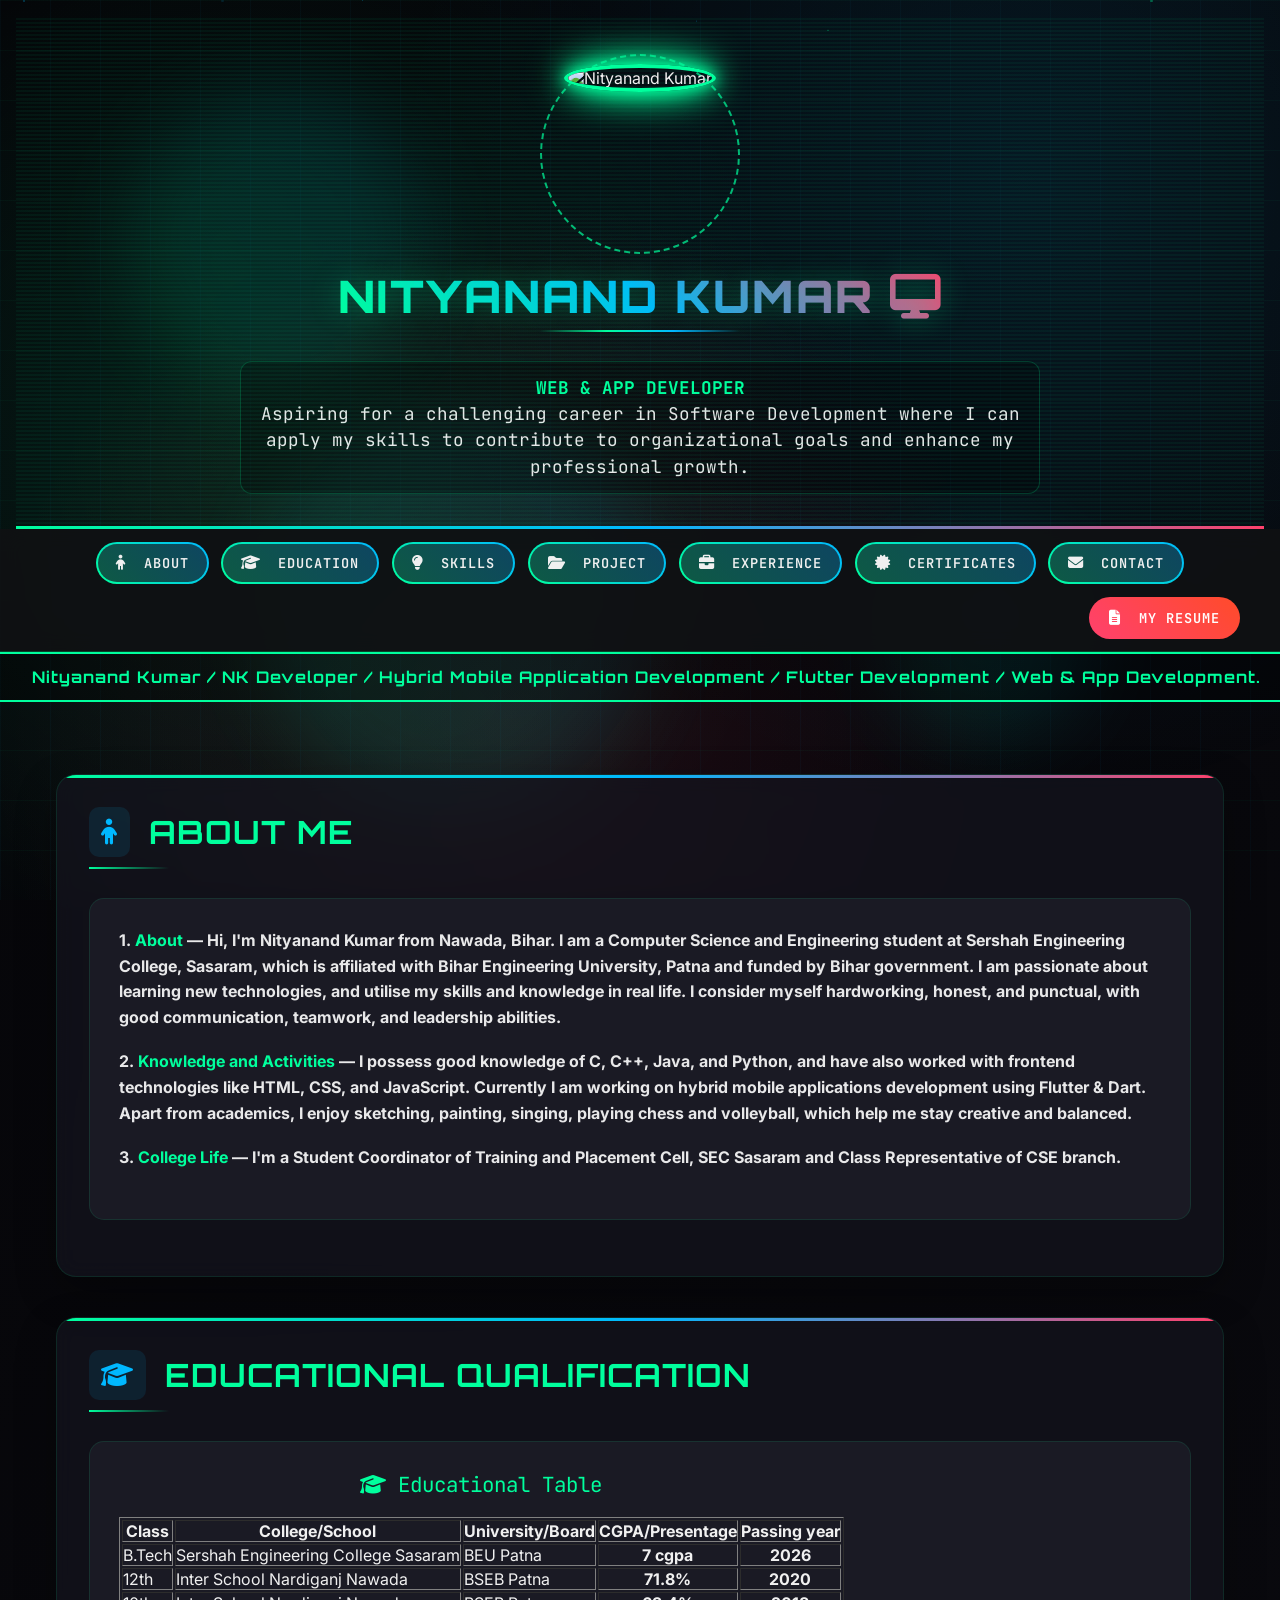
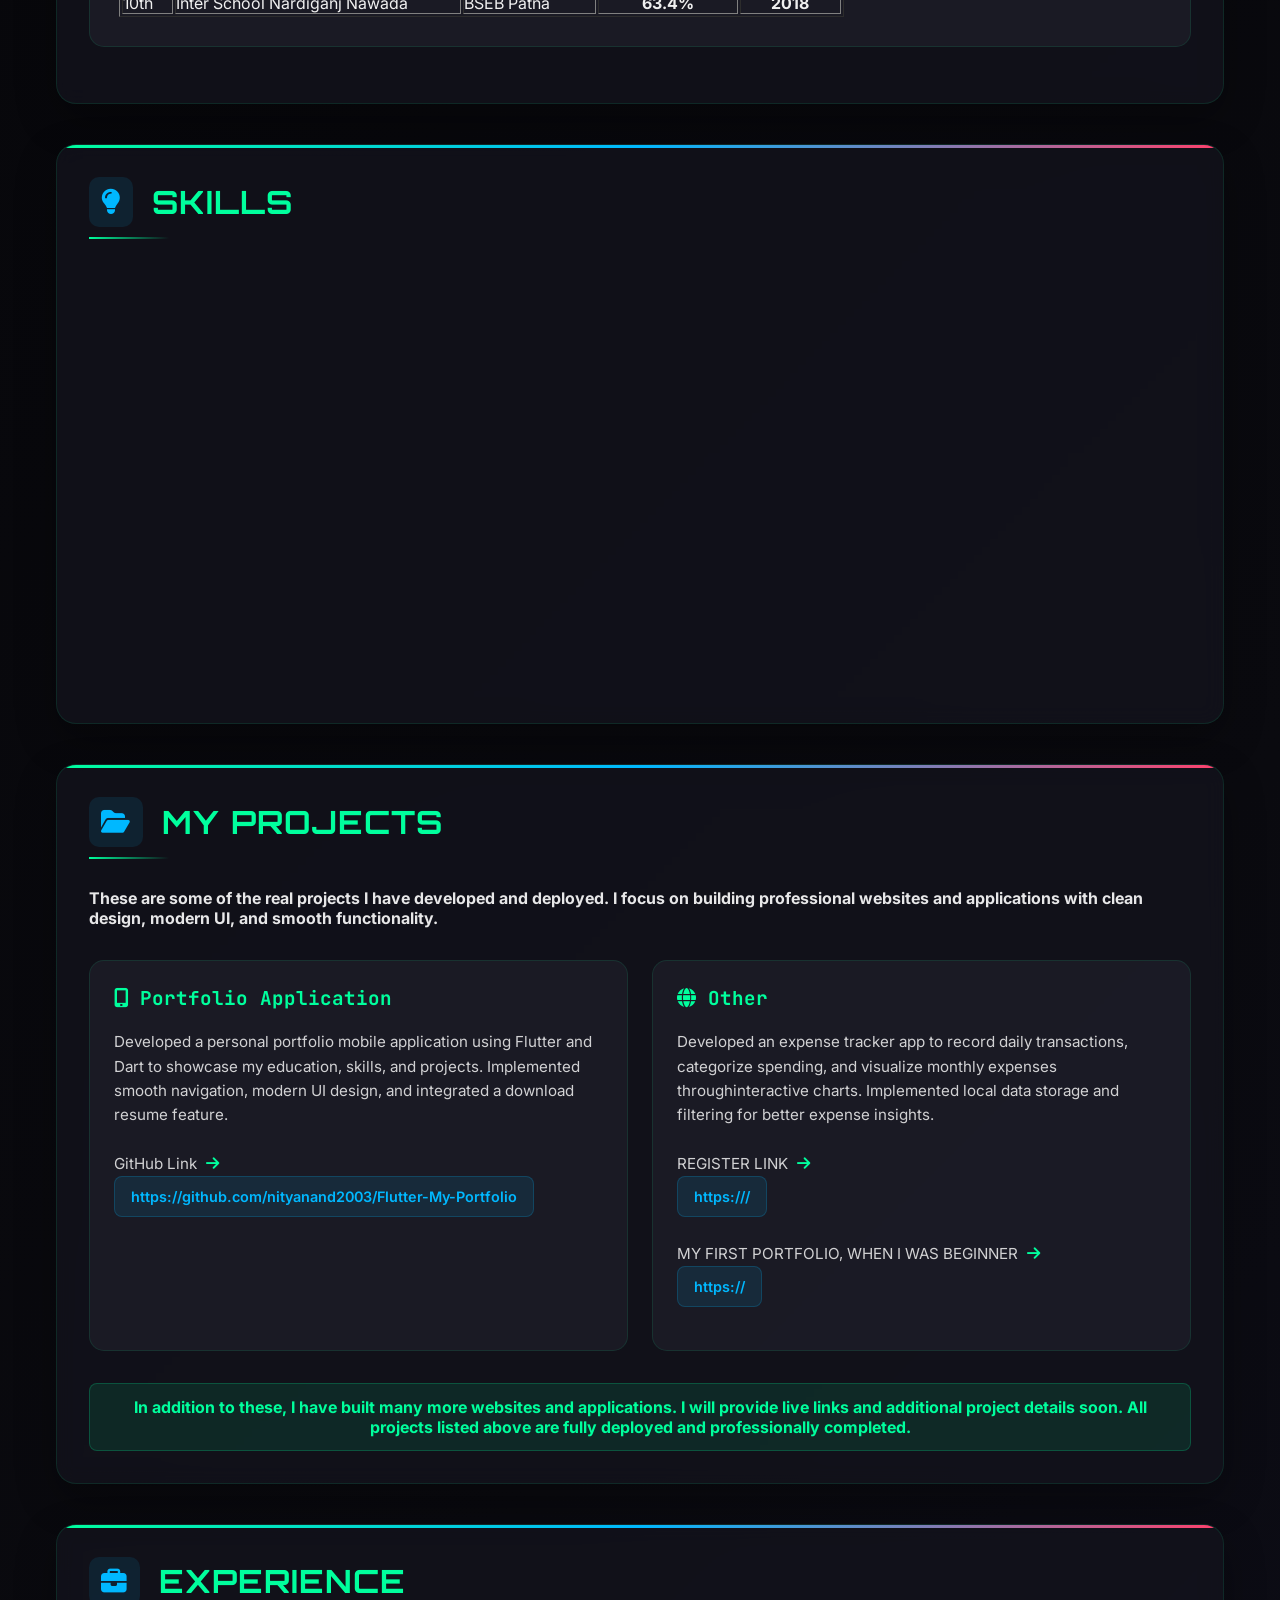
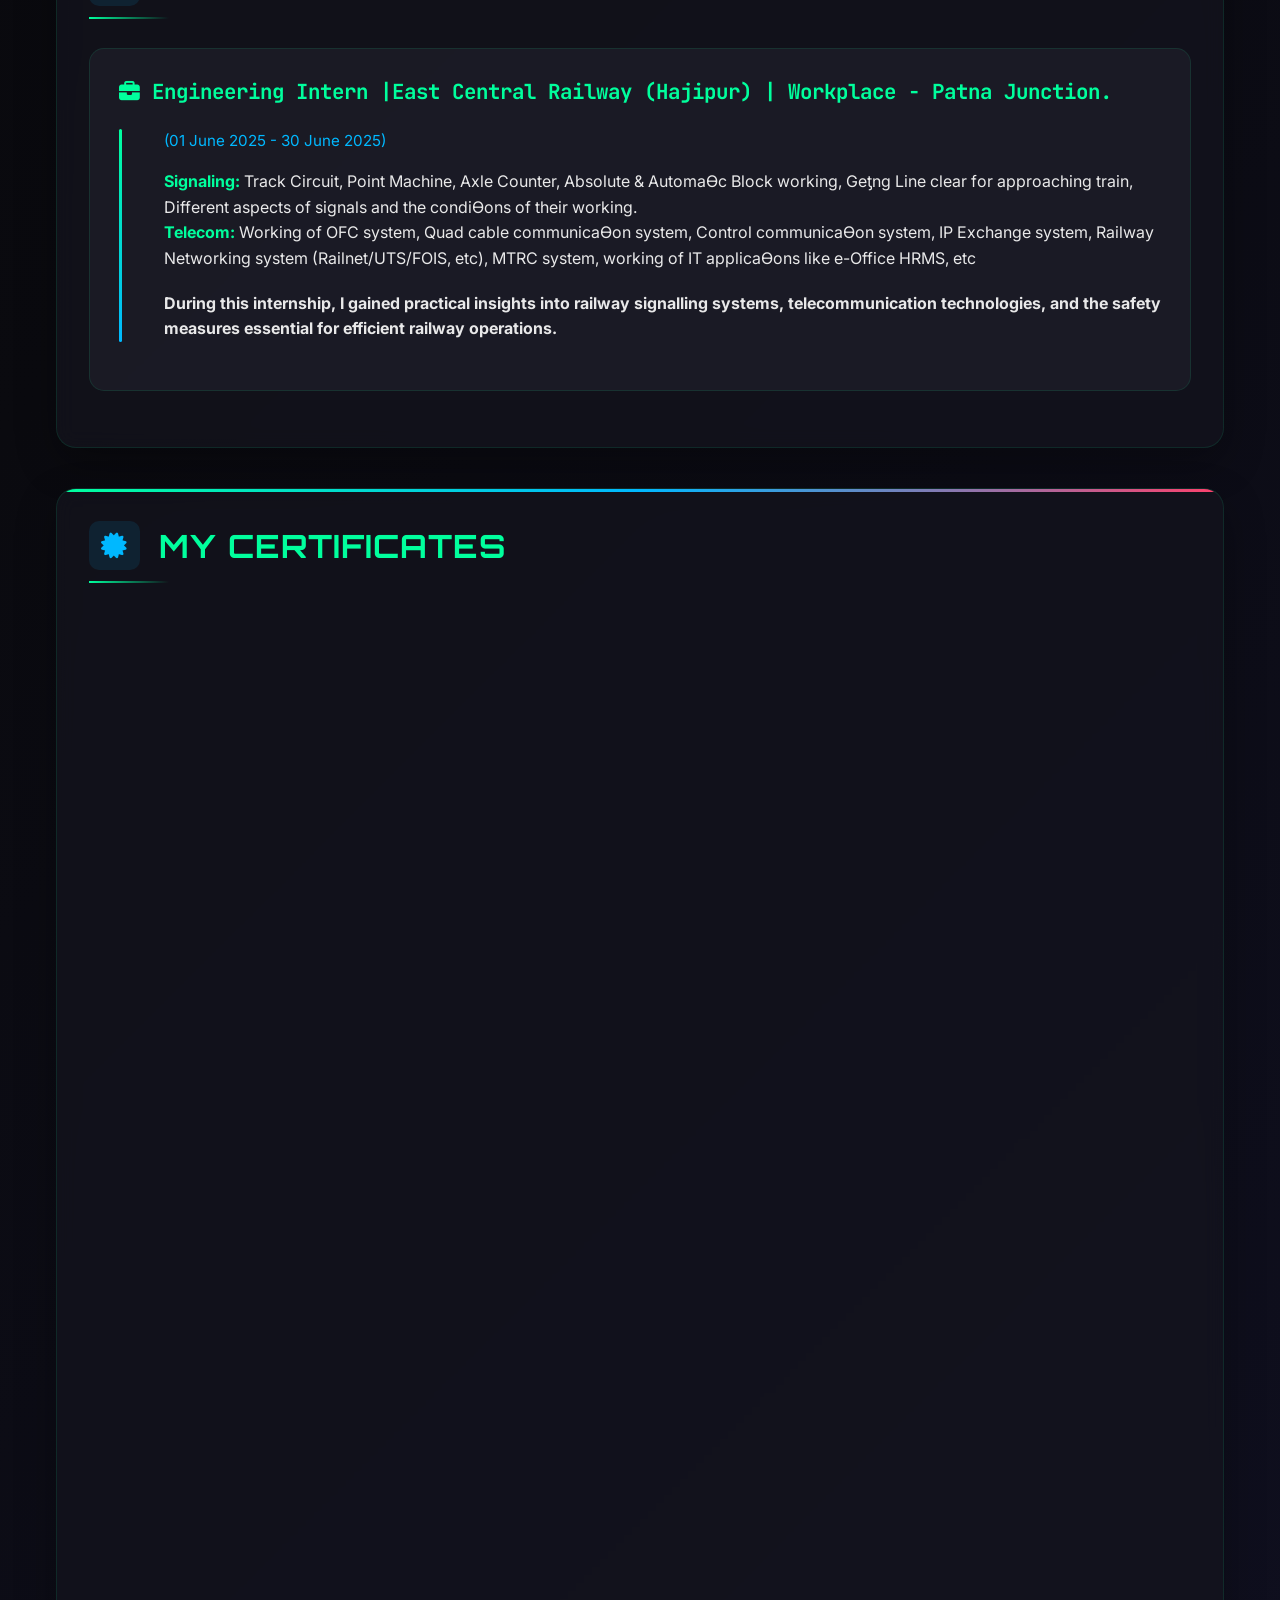
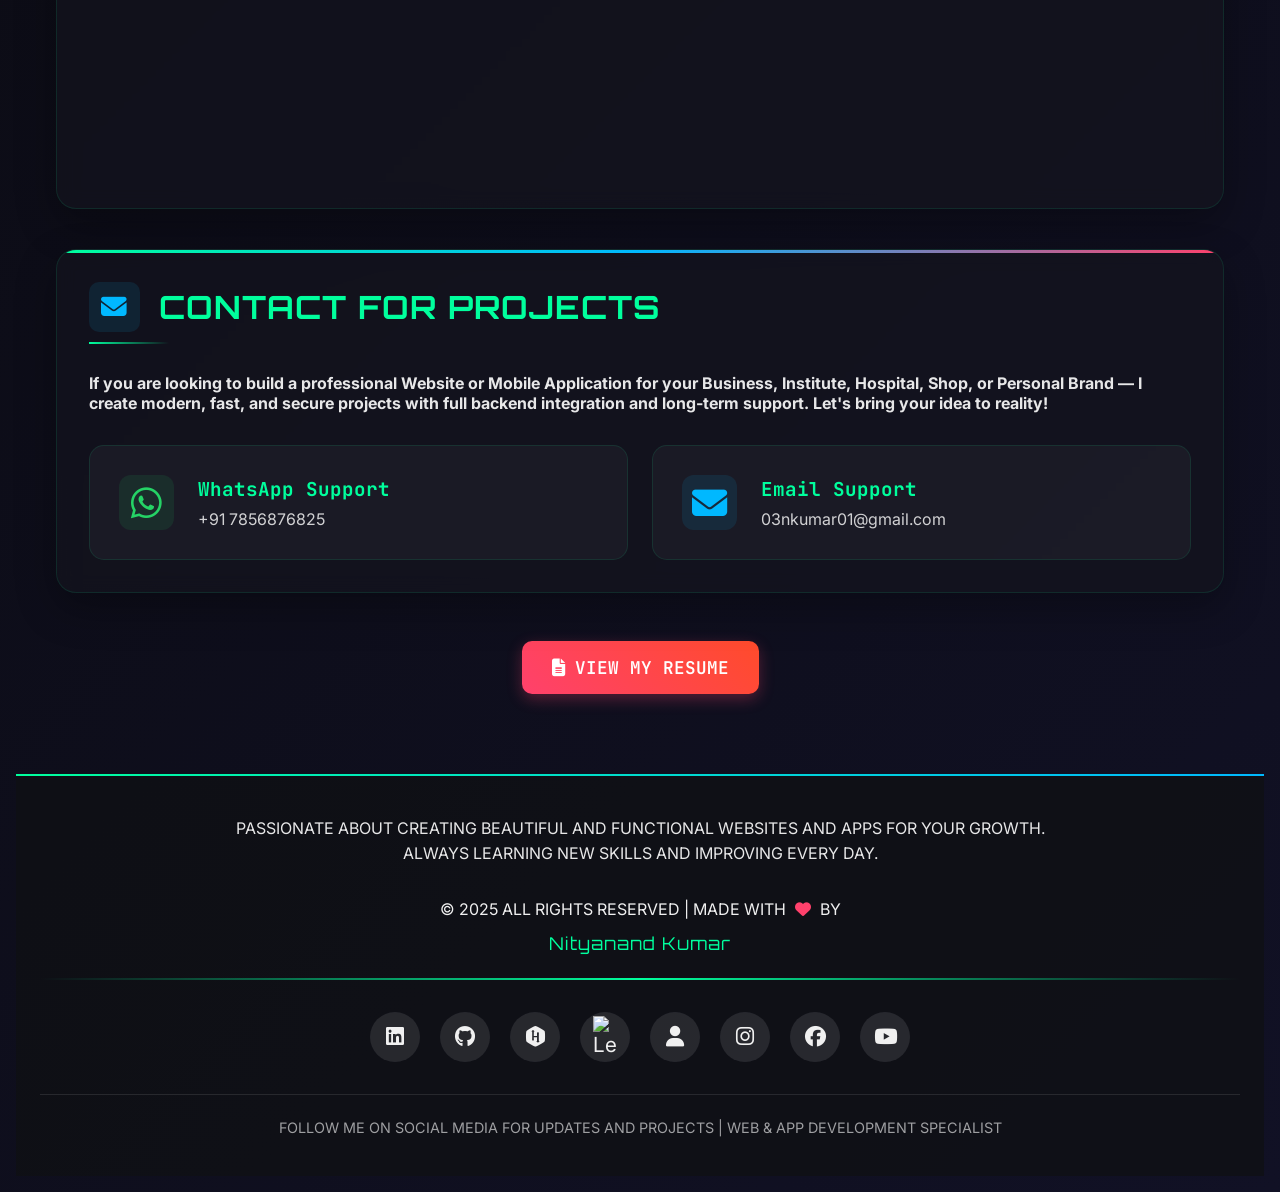
==== commit 24ec2573: "body" ====
--- a/My_Portfolio.html
+++ b/My_Portfolio.html
@@ -2116,4 +2116,5 @@
             img.loading = 'lazy';
         });
     </script>
-    </bo+</body>
+</html>
